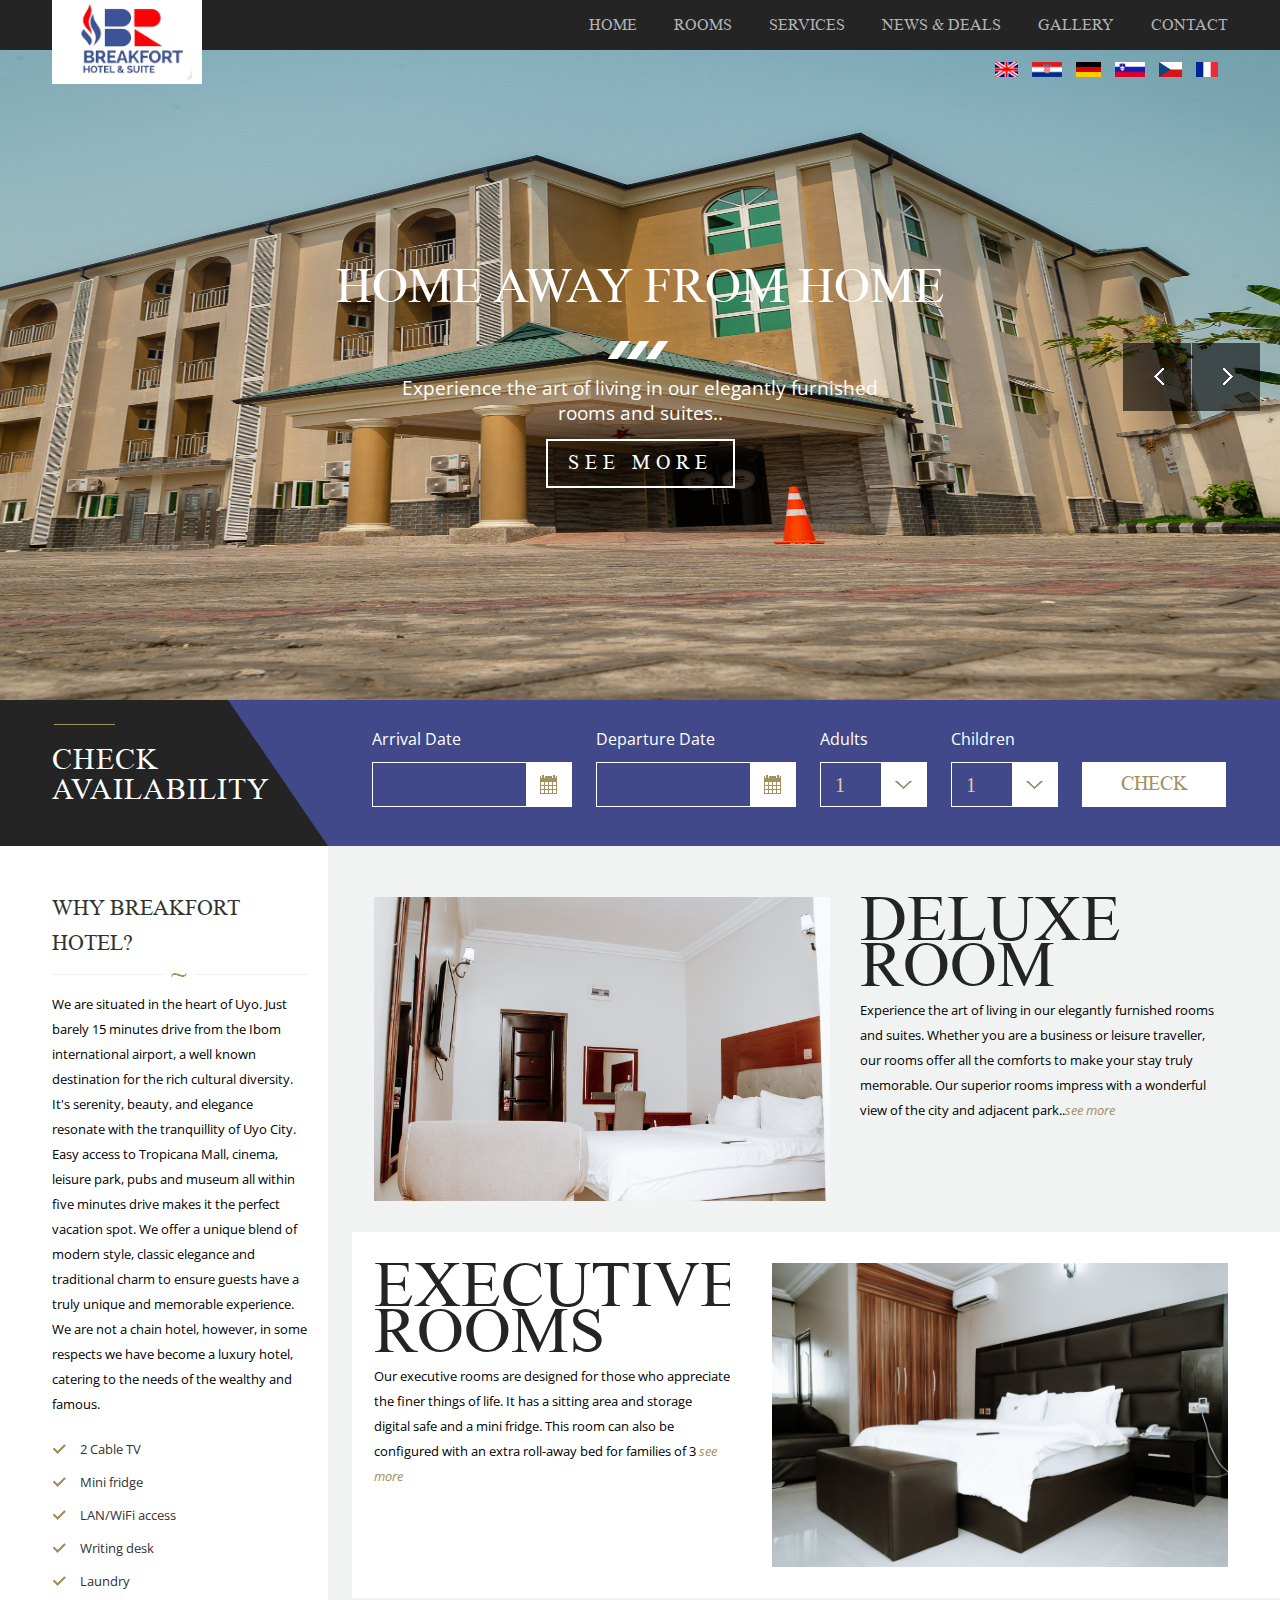
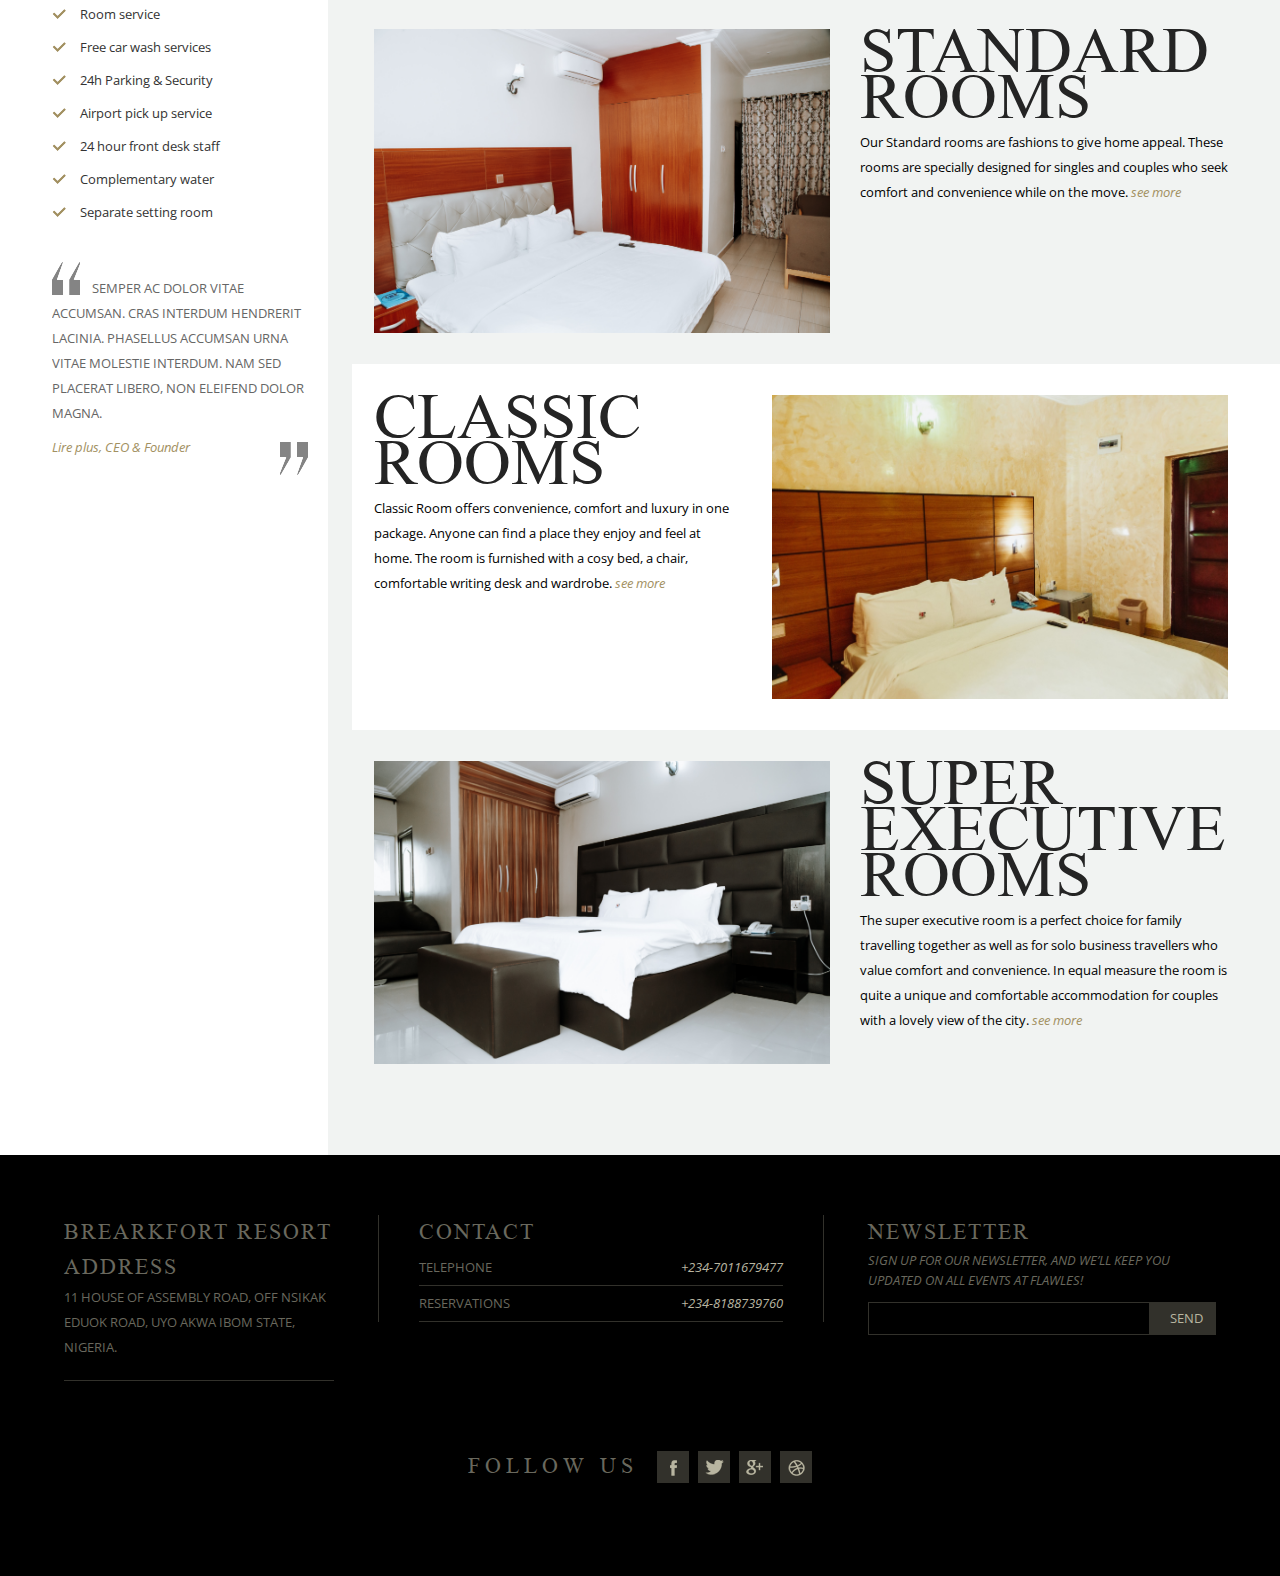
==== html/index.html @ 839d79d5 "finally touches" ====
<!doctype html>
<html lang="en">

<head>
	<title>Home</title>
	<meta charset="UTF-8">
	<meta name="format-detection" content="telephone=no">
	<!--  Viewport setting -->
	<meta name="viewport" content="width=device-width, initial-scale = 1.0, maximum-scale=1.0, user-scalable=no" />

	<!--  Font -->
	<link href='http://fonts.googleapis.com/css?family=Open+Sans:400,300,600' rel='stylesheet' type='text/css'>
	<link rel="stylesheet" type="text/css" href="css/font.css">

	<!-- Jquery UI CSS   -->
	<link rel="stylesheet" type="text/css" href="css/libs/jquery-ui-1.10.3.custom.css">

	<!-- Library CSS  -->
	<link rel="stylesheet" type="text/css" href="css/jquery.bxslider.css">

	<!-- Main CSS  -->
	<link rel="stylesheet" type="text/css" href="css/style.css">


	<!-- Responsive CSS  -->
	<link rel="stylesheet" type="text/css" href="css/responsive.css">
	<link rel="stylesheet" type="text/css" href="css/responsive-menu.css">


	<!-- Fix ie9  -->
	<!--[if IE 9]>
	<link rel="stylesheet" type="text/css" href="css/ie9.css">
	<![endif]-->

</head>

<body>
	<!-- PRELOADER -->
	<div id="preloader">
		<span class="loader" data-loading-text="Breakfort">
		</span>
	</div>
	<!-- END / PRELOADER -->
	<div class="md-hotel">
		<div id="mp-pusher" class="mp-pusher">
			<!-- Header -->
			<header class="md-header">
				<div class="container clearfix">
					<div class="grid_12 g">


						<!-- Logo -->
						<h1 class="md-logo">
							<a href="index.html">
								<img src="images/logo-3.png" alt="logo">
								<!-- BreakFort -->
							</a>
						</h1>

						<!-- Menu -->
						<nav id="main-nav" class="nav-collapse">
							<ul id="main-menu" class="md-menu">
								<li><a href="index.html">Home</a></li>
								<li><a href="accomodation.html">Rooms</a></li>
								<!-- <li><a href="blog.html">Blog</a></li> -->
								<li class="have-submenu"><a href="#">Services</a>
									<div class="sub-menu">
										<ul class="sub-menu-inner">
											<!-- <li><a href="blog.html">BLOG </a></li> -->
											<li><a href="">RESTURANT AND BAR</a></li>
											<li><a href="conference_and_events.html">CONFERENCES & EVENTS</a></li>
											<li><a href="booking-cart.html">BOOKING CART</a></li>
											<li><a href="checkout.html">CHECKOUT</a></li>
											<li><a href="check-available.html">CHECK AVAILABLE</a></li>
										</ul>
									</div>
								</li>
								<li><a href="new-deal.html">news &amp; deals</a></li>
								<li><a href="world-of-flawles.html">Gallery</a></li>
								<li><a href="contact.html">contact</a></li>
							</ul>
						</nav>


						<!-- Icon Responsvie Menu -->
						<a id="sys_btn_toogle_menu" class="btn-toogle-res-menu" href="#alternate-menu"></a>


						<!-- Language Bar -->
						<ul class="language-bar">
							<li><a href="#"><img src="images/english.png" alt="english"></a></li>
							<li><a href="#"><img src="images/croatian.png" alt="croatian"></a></li>
							<li><a href="#"><img src="images/german.png" alt="german"></a></li>
							<li><a href="#"><img src="images/slovenian.png" alt="slovenian"></a></li>
							<li><a href="#"><img src="images/czech.png" alt="czech"></a></li>
							<li><a href="#"><img src="images/french.png" alt="french"></a></li>
						</ul>


					</div>
				</div>
			</header>
			<!-- Header End -->

			<!-- Menu Responsive -->
			<nav id="mp-menu" class="mp-menu alternate-menu mp-overlap right-side">
				<div class="mp-level">
					<h2>Menu</h2>
					<ul>
						<li>
							<a href="index.html">Home</a>
						</li>
						<!-- <li>
							<a href="blog.html">Blog</a>
						</li> -->
						<li>
							<a href="accomodation.html">Accomodation</a>
						</li>
						<li class="has-sub">
							<a href="#">Services</a>
							<div class="mp-level">
								<h2>Services</h2>
								<a class="mp-back" href="#">Back</a>
								<ul>
									<!-- <li><a href="./blog.html">BLOG</a></li> -->
									<li><a href="resturant_and_bar.html">RESTURANT AND BAR</a></li>
									<li><a href="conference_and_events.html">CONFERENCES & EVENTS</a></li>
									<li><a href="booking-cart.html">BOOKING CART</a></li>
									<li><a href="checkout.html">CHECKOUT</a></li>
									<li><a href="check-available.html">CHECK AVAILABLITY</a></li>
								</ul>
							</div>
						</li>
						<li>
							<a href="new-deal.html">News &amp; deals</a>
						</li>
						<li>
							<a href="world-of-flawles.html">Gallery</a>
						</li>
						<li>
							<a href="contact.html">Contact</a>
						</li>
						<li>
							<!-- Language Bar -->
							<div class="language-bar2">
								<span><a href="#"><img src="images/english.png" alt="english"></a></span>
								<span><a href="#"><img src="images/croatian.png" alt="croatian"></a></span>
								<span><a href="#"><img src="images/german.png" alt="german"></a></span>
								<span><a href="#"><img src="images/slovenian.png" alt="slovenian"></a></span>
								<span><a href="#"><img src="images/czech.png" alt="czech"></a></span>
								<span><a href="#"><img src="images/french.png" alt="french"></a></span>
							</div>
						</li>
					</ul>
				</div>
			</nav>
			<!-- Menu Responsive End -->


			<!-- Slider with Jquery bxslider -->
			<section class="md-slide-wrapper md-slide-home">
				<!-- Slide Image-->
				<ul id="md-slide-fade" class="md-slide clearfix">
					<li>
						<img src="img/slide/image-1.jpg" alt="">
						<div class="content-slide">
							<div class="home-content">
								<h2 class="slide-title">HOME AWAY FROM HOME</h2>
								<!-- <h3 class="slide-title">praesentium</h3> -->
								<div class="dots-line">
									<span></span>
									<span></span>
									<span></span>
								</div>
								<p class="slide-description">Experience the art of living in our elegantly furnished
									rooms and suites..</p>
								<a href="#" class="btn btn-border btn-border-white">see more</a>
							</div>
						</div>
					</li>
					<li>
						<img src="img/slide/image-2.jpg" alt="">
						<div class="content-slide dark">
							<div class="home-content">
								<h2 class="slide-title">UNWIND AND ENJOY THE EXPERIENCE </h2>
								<p class="slide-description">Every plate served is aesthetically pleasing as well as
									delicious</p>
								<a href="#" class="btn btn-border btn-border-white">see more</a>
							</div>
						</div>
					</li>
					<li>
						<img src="img/slide/slide-3.jpg" alt="">
						<div class="content-slide dark">
							<div class="home-content">
								<h2 class="slide-title">MAKE AN IMPRESSION BE THE BOSS</h2>
								<p class="slide-description">Make your meetings and events a truly unforgettable
									experience.
									.</p>
								<a href="#" class="btn btn-border btn-border-white">see more</a>
							</div>
						</div>
					</li>
					<li>
						<img src="img/slide/slide-1.jpg" alt="">
						<div class="content-slide dark">
							<div class="home-content">
								<h2 class="slide-title"> MEMORIES WITH FRIENDS AND FAMILIES ARE CHERISHED</h2>
								<p class="slide-description">A perfect place to stay and enjoy amazing moments with
									loved ones.
								</p>
								<a href="#" class="btn btn-border btn-border-white">see more</a>
							</div>
						</div>
					</li>
				</ul>





			</section>
			<!-- Slider End -->



			<!-- Body -->
			<div class="md-body-wrapper">
				<div class="md-home">
					<section class="row check-availability">
						<div class="container clearfix">
							<div class="grid_3">
								<h2 class="title-checkroom">Check availability</h2>
							</div>
							<div class="grid_9">
								<section class="md-booking">
									<div class="box-booking booking-inline clearfix">
										<form>
											<div class="form-group">
												<label class="label-control">Arrival Date</label>
												<div class="booking-form select-white">
													<label class="collapse input">
														<input type="text" id="arrival-date"
															class="input-control border-white" />
													</label>
												</div>
											</div>
											<div class="form-group">
												<label class="label-control">Departure Date</label>
												<div class="booking-form select-white">
													<label class="collapse input">
														<input type="text" id="departure-date"
															class="input-control border-white" />
													</label>
												</div>
											</div>
											<div class="form-group select">
												<label class="label-control">Adults</label>
												<div class="input-group select-white">
													<label class="collapse">
														<select id="form-select" class="form-select">
															<option class="option-test">1</option>
															<option>2</option>
															<option>3</option>
															<option>4</option>
															<option>5</option>
														</select>
													</label>
												</div>
											</div>
											<div class="form-group select">
												<label class="label-control">Children</label>
												<div class="input-group select-white">
													<label class="collapse">
														<select class="form-select">
															<option>1</option>
															<option>2</option>
															<option>3</option>
															<option>4</option>
															<option>5</option>
														</select>
													</label>
												</div>
											</div>
											<div class="form-group last">
												<label class="label-control"></label>
												<a href="#" class="btn btn-large btn-darkbrown">Check</a>
											</div>
										</form>
									</div><!-- /.box-booking -->
								</section><!-- /.md-booking -->
							</div>
						</div><!-- /.container -->
					</section>
					<section class="row md-home-body">
						<div class="container clearfix">
							<aside class="grid_3 md-sidebar">
								<section class="widget-home-info">
									<h3 class="h3 header-sidebar">why Breakfort hotel?</h3>
									<div class="home-content">
										<p>We are situated in the heart of Uyo. Just barely 15 minutes drive from the
											Ibom international airport, a well known destination for the rich cultural
											diversity. It's serenity, beauty, and elegance resonate with the
											tranquillity of Uyo City. </p>
										<!-- <p>Donec ultrices lacinia arcu ut sagittis. Etiam non ante lectus. Mauris
											egestas, tellus sed venenatis tincidunt, odio diam iaculis augue, nec
											tincidunt enim odio id arcu. Ut pellentesque, quam ut sagittis adipiscing,
											lectus metus mollis magna.</p> -->
										<p>
											Easy access to Tropicana Mall, cinema, leisure
											park, pubs and museum all within five minutes drive makes it the perfect
											vacation spot. We offer a unique blend of modern style, classic elegance and
											traditional charm to ensure guests have a truly unique and memorable
											experience. We are not a chain hotel, however, in some respects we have
											become a luxury hotel, catering to the needs of the wealthy and famous.
										</p>
										<ul class="list list-check">
											<li>2 Cable TV</li>
											<li>Mini fridge</li>
											<li>LAN/WiFi access</li>
											<li>Writing desk</li>
											<li>Laundry</li>
											<li>Room service</li>
											<li>Free car wash services</li>
											<li>24h Parking & Security</li>
											<li>Airport pick up service
											</li>
											<li>24 hour front desk staff</li>
											<li>Complementary water</li>
											<li>Separate setting room</li>
										</ul>
									</div>
								</section>
								<section id="quote-slider" class="widget-quote">
									<div class="box-quote">
										<p>Semper ac dolor vitae accumsan. Cras interdum hendrerit lacinia. Phasellus
											accumsan urna vitae molestie interdum. Nam sed placerat libero, non eleifend
											dolor magna.</p>
										<a href="#" class="text-link link-direct">Lire plus, CEO & Founder</a>
									</div>
									<div class="box-quote">
										<p>Lorem ac dolor vitae accumsan. Cras interdum hendrerit lacinia. a.</p>
										<a href="#" class="text-link link-direct">Lire plus, CEO & Founder</a>
									</div>
									<div class="box-quote">
										<p>Ipsum ac dolor vitae molestie interdum. Nam sed placerat libero, non eleifend
											dolor magna.</p>
										<a href="#" class="text-link link-direct">Lire plus, CEO & Founder</a>
									</div>

								</section>
							</aside><!-- /.md-sidebar -->

							<div class="grid_9 md-primary">
								<div class="row row-home">
									<article class="media">
										<figure class="media-image">
											<img src="img/accomodation/Delux room.jpg" alt="" class="media-object">
										</figure>
										<section class="media-body">
											<h3 class="media-header media-header-big">
												<a href="room-detail.html">Deluxe Room</a>
											</h3>
											<p class="media-content">Experience the art of living in our elegantly
												furnished rooms and suites. Whether you are a business or leisure
												traveller, our rooms offer all the comforts to make your stay truly
												memorable. Our superior rooms impress with a wonderful view of the city
												and adjacent park..<a href="room-detail.html"
													class="text-link link-direct">see
													more</a></p>
										</section>
									</article>
								</div><!-- /.row-article -->
								<div class="row row-home">
									<article class="media">
										<figure class="media-image">
											<img src="img/accomodation/super executive room.jpg" alt=""
												class="media-object">
										</figure>
										<section class="media-body">
											<h3 class="media-header media-header-big"><a
													href="room-detail.html">Executive Rooms</a></h3>
											<p class="media-content">Our executive rooms are designed for those who
												appreciate the finer things of life. It has a sitting area and storage
												digital safe and a mini fridge. This room can also be configured with an
												extra roll-away bed for families of 3 <a href="room-detail.html"
													class="text-link link-direct">see more</a></p>
										</section>
									</article>
								</div><!-- /.row-article -->
								<div class="row row-home">
									<article class="media">
										<figure class="media-image">
											<img src="img/accomodation/Standard room.jpg" alt="" class="media-object">
										</figure>
										<section class="media-body">
											<h3 class="media-header media-header-big"><a
													href="room-detail.html">Standard Rooms</a></h3>
											<p class="media-content">Our Standard rooms are fashions to give home
												appeal. These rooms are specially designed for singles and couples who
												seek comfort and convenience while on the move.
												<a href="room-detail.html" class="text-link link-direct">see
													more</a>
											</p>
										</section>
									</article>
								</div><!-- /.row-article -->

								<div class="row row-home">
									<article class="media">
										<figure class="media-image">
											<img src="img/accomodation/Clasic room.jpg" alt="" class="media-object">
										</figure>
										<section class="media-body">
											<h3 class="media-header media-header-big"><a href="room-detail.html">Classic
													Rooms </a></h3>
											<p class="media-content">Classic Room offers convenience, comfort and luxury
												in one package. Anyone can find a place they enjoy and feel at home. The
												room is furnished with a cosy bed, a chair, comfortable writing desk and
												wardrobe.
												<a href="room-detail.html" class="text-link link-direct">see more</a>
											</p>
										</section>
									</article>
								</div><!-- /.row-article -->

								<div class="row row-home">
									<article class="media">
										<figure class="media-image">
											<img src="img/accomodation/super executive room.jpg" alt=""
												class="media-object">
										</figure>
										<section class="media-body">
											<h3 class="media-header media-header-big"><a href="room-detail.html">Super
													Executive Rooms </a></h3>
											<p class="media-content">The super executive room is a perfect choice for
												family travelling together as well as for solo business travellers who
												value comfort and convenience. In equal measure the room is quite a
												unique and comfortable accommodation for couples with a lovely view of
												the city.

												<a href="room-detail.html" class="text-link link-direct">see
													more</a>
											</p>
										</section>
									</article>
								</div><!-- /.row-article -->
							</div><!-- /.md-sidebar -->
						</div>
					</section><!-- /.md-home-body -->
				</div>
			</div>


			<!-- Footer -->
			<footer class="md-footer">
				<div class="container clearfix">
					<div class="grid_12">
						<div class="grid_3 footer-column inner-left">
							<div class="hotel-address">
								<h3>Brearkfort Resort Address</h3>
								<div class="footer-content">
									<address>
										<!-- <p>125 West 26th Street</p> -->
										<p>11 House of assembly road, off Nsikak Eduok Road, Uyo Akwa Ibom State,
											Nigeria.
										</p>
										<!-- <p>Suite 600 New York, NY 10011</p> -->
									</address>
									<!-- <p> <a href="#" class="website">© Flawles.com</a></p> -->
								</div>
							</div>
						</div>
						<div class="grid_5 footer-column">
							<div class="hotel-contact">
								<h3>Contact</h3>
								<ul class="footer-content">

									<li>telephone <span class="hotel-number"> +234-7011679477</span></li>
									<li>reservations <span class="hotel-number">+234-8188739760</span></li>
								</ul>
							</div>
						</div>
						<div class="grid_4 footer-column inner-right">
							<div class="hotel-news">
								<h3>Newsletter</h3>
								<div class="footer-content">
									<p>Sign up for our newsletter, and we’ll keep you updated on all events at Flawles!
									</p>
									<form>
										<input type="text"><button type="submit" class="btn btn-brown">Send</button>
									</form>
								</div>
							</div>
						</div>
					</div>
					<div class="grid_12">
						<div class="footer-social">
							<div class="social-inner">
								<h4>Follow us</h4>
								<span class="social-group">
									<a href="#"><i class="icon icon-facebook"></i></a>
									<a href="#"><i class="icon icon-twitter"></i></a>
									<a href="#"><i class="icon icon-google"></i></a>
									<a href="#"><i class="icon icon-dribbble"></i></a>
								</span>
							</div>
						</div>
					</div>
				</div>
			</footer>
			<!-- Footer End -->
		</div><!-- /.mp-pusher -->
	</div>

	<!-- Library Javascript  -->
	<script type="text/javascript" src="js/modernizr.custom.js"></script>
	<script type="text/javascript" src="js/jquery-1.9.1.js"></script>
	<script type="text/javascript" src="js/jquery-ui-1.10.3.js"></script>
	<script type="text/javascript" src="js/jquery.bxslider.min.js"></script>


	<!-- Responsive Menu Javascript  -->
	<script type="text/javascript" src="js/classie.js"></script>
	<script type="text/javascript" src="js/mlpushmenu.js"></script>

	<!-- Main Javascript  -->
	<script type="text/javascript" src="js/script.js"></script>

	<!-- Separate Javascript for each page -->
	<script type="text/javascript" src="js/home.js"></script>
	<script type="text/javascript">
		$(function () {
			"use strict";
			$("#arrival-date, #departure-date").datepicker({
			});
		});
	</script>
</body>

</html>
---- html/css/font.css ----
@font-face {
    font-family: 'mongolian_baitiregular';
    src: url('../font/monbaiti-webfont.eot');
    src: url('../font/monbaiti-webfont.eot?#iefix') format('embedded-opentype'),
         url('../font/monbaiti-webfont.woff') format('woff'),
         url('../font/monbaiti-webfont.ttf') format('truetype'),
         url('../font/monbaiti-webfont.svg#mongolian_baitiregular') format('svg');
    font-weight: normal;
    font-style: normal;
}
---- html/css/style.css ----
/* RESET
----------------------------------------------------------------------------------------------------*/
html, body, div, span, applet, object, iframe,
h1, h2, h3, h4, h5, h6, p, blockquote, pre,
a, abbr, acronym, address, big, cite, code,
del, dfn, em, img, ins, kbd, q, s, samp,
small, strike, strong, sub, sup, tt, var,
b, u, i, center,
dl, dt, dd, ol, ul, li,
fieldset, form, label, legend,
table, caption, tbody, tfoot, thead, tr, th, td,
article, aside, canvas, details, embed, 
figure, figcaption, footer, header, hgroup, 
menu, nav, output, ruby, section, summary,
time, mark, audio, video {
    margin: 0;
    padding: 0;
    border: 0;
    font-size: 100%;
    font: inherit;
    vertical-align: baseline;
}
article, aside, details, figcaption, figure, 
footer, header, hgroup, menu, nav, section {
    display: block;
}
html {
    height: 100%;
}
body {
    line-height: 1;
    height: 100%;
}
ul {
    list-style: none;
    color: #333;
} 
blockquote, q {
    quotes: none;
}
blockquote:before, blockquote:after {
    content: '';
    content: none;
}
table {
    border-collapse: collapse;
    border-spacing: 0;
}
a {
    text-decoration: none; 
    color: #a29061;
    -webkit-transition: all .3s ease 0s;
    -moz-transition: all .3s ease 0s;
    -ms-transition: all .3s ease 0s;
    -o-transition: all .3s ease 0s;
    transition: all .3s ease 0s;
}
a:hover,
a:active,
a:focus {
    outline: none;
}
*, *:after, *:before {
    -webkit-box-sizing: border-box;
    -moz-box-sizing: border-box;
    box-sizing: border-box;
}
h1 > a,
h2 > a,
h3 > a,
h4 > a,
h5 > a,
h6 > a {
    color: inherit;
}

input {padding: 0; margin:0;}
button {border: 0;}

select,
textarea,
input[type="text"],
input[type="button"],
input[type="submit"] {
    -webkit-appearance: none;
    -moz-appearance: none;
    appearance: none;

     -webkit-border-radius: 0;
     -moz-border-radius: 0;
     border-radius: 0;
}


/*::selection {background: #A29061; color: #FFF;}*/
::-moz-selection {background: #A29061; color: #FFF;}

/* GRID
----------------------------------------------------------------------------------------------------*/

/* Grid >> Global */

.grid_1,
.grid_2,
.grid_3,
.grid_4,
.grid_5,
.grid_6,
.grid_7,
.grid_8,
.grid_9,
.grid_10,
.grid_11,
.grid_12 {
    display:inline;
    float: left;
    position: relative;
    margin-left: 1%;
    margin-right: 1%;
}

/* Grid >> 12 Columns */

.grid_1 {width:6.333%;}
.grid_2 {width:14.667%;}
.grid_3 {width:23.0%;}
.grid_4 {width:31.333%;}
.grid_5 {width:39.667%;}
.grid_6 {width:48.0%;}
.grid_7 {width:56.333%;}
.grid_8 {width:64.667%;}
.grid_9 {width:73.0%;}
.grid_10 {width:81.333%;}
.grid_11 {width:89.667%;}
.grid_12 {width:98.0%;}

.container {
    margin: 0 auto;
    width: 95%;
    max-width: 1200px;
}
.row {
    clear: both;
}

/* Ext typo
----------------------------------------------------------------------------------------------------*/
/* Shape effects */
.circle {
-webkit-border-radius: 50%;
        border-radius: 50%; 
}

.rounded {
-webkit-border-radius: 5px;
        border-radius: 5px;
}

/* Aligning */
.alignleft,
img.alignleft {
text-align: left;
}

.alignright,
img.alignright {
text-align: right;
}

.aligncenter,
img.aligncenter {
text-align: center;
}

.alignnone,
img.alignnone {
text-align: inherit;
}

img.alignleft {
display: inline-block;
float: left;
margin-right: 25px;
margin-bottom: 25px;
}

img.alignright {
display: inline-block;
float: right;
margin-left: 25px;
margin-bottom: 25px;
}

img.aligncenter {
display: block;
margin: 0 auto 25px;
}

img:after {
clear: both;
}

/* Margins */
.no-margin {
margin-top: 0;
margin-bottom: 0;
}

.margin-all {
margin: 25px;
}

.margin {
margin-top: 25px;
margin-bottom: 25px;
}

.margin-top {
margin-top: 25px;
}

.margin-bottom {
margin-bottom: 25px;
}

.margin-big {
margin-top: 50px;
margin-bottom: 50px;
}

.margin-all-big {
margin: 50px;
}

.margin-top-big {
margin-top: 50px;
}

.margin-bottom-big {
margin-bottom: 50px;
}

.margin-small {
margin-top: 10px;
margin-bottom: 10px;
}

.margin-all-small {
margin: 10px;
}

.margin-top-small {
margin-top: 10px;
}

.margin-bottom-small {
margin-bottom: 10px;
}

.no-uppercase {
    text-transform: none;
}

.uppercase {
    text-transform: uppercase;
}

.letterspace {
    letter-spacing: 0.1em;
}

.italic,
em {
    font-style: italic;
}

.bold,
strong,
b {
    font-weight: 900;
}

.thin {
    font-weight: 300;
}

/* Layout Style
----------------------------------------------------------------------------------------------------*/

#preloader {
    position: fixed;
    background-color: #fff;
    width: 100%; height: 100%;
    top: 0; left: 0;
    z-index: 999999;
    -webkit-transition: all .4s linear;
       -moz-transition: all .4s linear;
        -ms-transition: all .4s linear;
         -o-transition: all .4s linear;
            transition: all .4s linear;
}
#preloader.zoomOut {
    opacity: 0;
    visibility: hidden;
    -webkit-transform: scale(0.5);
       -moz-transform: scale(0.5);
        -ms-transform: scale(0.5);
         -o-transform: scale(0.5);
            transform: scale(0.5);
}
#preloader .loader {
    left: 50%;
    position: absolute;
    top: 50%;
    -webkit-transform: translate(-50%, -50%);
     -moz-transform: translate(-50%, -50%);
      -ms-transform: translate(-50%, -50%);
       -o-transform: translate(-50%, -50%);
          transform: translate(-50%, -50%);
}
#preloader .loader {
  display: block;
  font-family: 'mongolian_baitiregular';
  font-size: 30px;
  font-weight: 400;
  overflow: hidden;
  padding-bottom: 5px;
  line-height: 1em;
}
#preloader .loader:before {
    content: attr(data-loading-text);
    text-transform: uppercase;
    color: #a29061;
}
  
#preloader .loader:after {
    content: attr(data-loading-text);
    position: absolute;
    top: 0;
    color: #293042;
    text-transform: uppercase;
    display: block;
    line-height: 1em;
    opacity: 1;
    overflow: hidden;
    width: 0;
    -webkit-animation: anim 5s infinite;
    -moz-animation: anim 5s infinite;
    -ms-animation: anim 5s infinite;
    animation: anim 5s infinite;
}

@-webkit-keyframes anim {
  0% { 
    width: 0; 
  }

  50% { 
    height: 100%;
    width: 100%; 
  }
  100% {
    height: 0;
    width: 100%; 
  }
}
@-moz-keyframes anim {
  0% { 
    width: 0; 
  }

  50% { 
    height: 100%;
    width: 100%; 
  }
  100% {
    height: 0;
    width: 100%; 
  }
}
@-ms-keyframes anim {
  0% { 
    width: 0; 
  }

  50% { 
    height: 100%;
    width: 100%; 
  }
  100% {
    height: 0;
    width: 100%; 
  }
}
@keyframes anim {
  0% { 
    width: 0; 
  }

  50% { 
    height: 100%;
    width: 100%; 
  }
  100% {
    height: 0;
    width: 100%; 
  }
}

.md-body {padding: 120px 0 99px;}
.md-checkout .col-left, .md-checkout .col-right {width: 45.454545%; float: left;}
.md-checkout .col-left {margin-right: 9.07029478%;}

/* Common style */ 
img  {width: 100%; vertical-align: middle}
.box-heading .head {
    font-size: 24px;
    line-height: 26px;
    color: #242424;
    overflow: hidden;
}
.md-button-alert .head {margin-bottom: 45px;}
.box-heading .headline {position: relative;}
    .headline:after {
        border-top: 1px solid #000;
        content: "";
        top: 13px;
        position: absolute;
        width: 100%;
        margin-left: 15px;
    }
.box-heading .headborder { padding-bottom: 25px; border-bottom: 1px solid #000;}
.row-alter-110 {margin-bottom: 110px;}
.box-alter-40 {margin-bottom: 40px;}
.box-alter-80 {margin-bottom: 80px;}
.align-center {text-align: center;}

/* Typography style */
.tags-post > a     {color: #A29061;}
.tags-post > a:hover{color: #242424;}
.media-header-big {
    font-size: 65px;
    line-height: 46px;
    margin-bottom: 11px;
}
h2, h3, h4 {font-family: 'mongolian_baitiregular';}
h5, h6 {font-family: 'Open Sans';}
h1,h3, h4, h5{text-transform: uppercase;}
p, label {font-family: 'Open Sans'; font-weight: 400; line-height: 25px; font-size: 13px;}

h2.h2 {font-size: 40px;}
h3,.h3 {font-size: 24px;}
h4,.h4 {font-size: 20px;}
h5,.h5 {font-size: 16px;}
h6,.h6 {font-size: 14px;}

.media-header {
    color: #242424;
}
.media-header:hover {
    color: #a29061;
}

.heading-large {
    position: relative;
    font-size: 323px;
    line-height: 230px;
    color: #333;
    z-index: 1;
    display: inline-block;
    font-family: 'mongolian_baitiregular';
}
.decription-override {
    background-color: #FFF; 
    text-align: center; 
    position: absolute;
    top: 50%;
    width: 100%;
    z-index: 9;
    padding: 10px 0;
}
    .h1 {
        font-size: 26px;
        font-family: 'Open Sans';
        font-weight: 600;
        line-height: 20px;
        text-transform: uppercase;
    }
    .decription-override > p {
        font-size: 16px;
        line-height: 30px;
        font-weight: 300;
    }
.text-bold          {font-weight: bold;}
.text-hightlight    {background: #a29061; color: #FFF;}
.text-line-through  {text-decoration: line-through;}
.text-underline     {text-decoration: underline;}
.number {
    font-family: 'Georgia'; 
    font-size: 18px; 
    font-style: italic;
    color: #a29061;
}
.number-big {font-size: 30px;}
.number-room {color: #333;}
 .amount-night, .day-arrival, .day-departure {
    font-family: 'Open Sans';
    font-size: 13px;
    line-height: 22px;
    color: #666;
 }
.amount-night {color: #333;}
.one-night {color: #666; font-size: 13px;}

/* Container style */
.md-home {background-color: #FFF;}
.md-home-body {
    background-color: #f1f3f2;
    overflow: hidden;
}
.md-home-body .md-sidebar {
    position: relative;
    padding-top: 45px;  
}
.md-home-body .md-sidebar:after ,
.md-home-body .md-sidebar:before {
    content: "";
    position: absolute;
    background-color: #FFF;
}
.md-home-body .md-sidebar:after {
    width: 1000px;
    right: 100%;
    top: 0;
    height: 10000px;
}
.md-home-body .md-sidebar:before {
    height: 10000px;
    top: 100%;
    width: 100%;
}
.row-article {padding: 31px 0;}

/* Footer Style */
.md-footer {
    background-color: #000000;
    padding: 60px 0 90px;
}

.md-footer h3 {
    font-size: 22px;
    line-height: 35px;
    color: #69685d;
    letter-spacing: 2px;

    -webkit-transition: all 0.3s ease-out 0s;
    -moz-transition: all 0.3s ease-out 0s;
    -ms-transition: all 0.3s ease-out 0s;
    -o-transition: all 0.3s ease-out 0s;
    transition: all 0.3s ease-out 0s;
}
.md-footer .footer-column:hover h3 {color: #b8b5a0;}
.footer-content {font-size: 13px; color: #69685d; text-transform: uppercase; font-family: "Open Sans";}
.footer-content address {padding-bottom: 20px; border-bottom: 1px solid #32312b; margin-bottom: 10px;}
.footer-content .website {
    font-size: 11px; 
    line-height: 25px; 
    color: #69685d;
}
.footer-content .website:hover {
    color: #B8B5A0;
}
.footer-content form {margin-top: 12px; width: 100%;}
.hotel-contact {
    border: solid #32312b;
    border-width: 0 1px 0 1px;
    margin-left: 20px;
    padding: 0 40px;
}
.hotel-contact .hotel-number {
    font-style: italic;
    color: #b8b5a0;
    line-height: 35px;
    float: right;
}
.hotel-contact li {
    border-bottom: 1px solid #32312b;
    line-height: 35px;
}
.hotel-news {
    padding-left: 20px;
}
.hotel-news p {
    font-style: italic;
    line-height: 20px;
    color: #69685d;
}
.hotel-news .btn-brown {background-color: #32312b; color: #b8b5a0;}

.social-inner {text-align: center; margin-top: 60px;}
.footer-social .social-group > a {
    width: 32px; 
    height: 32px; 
    background-color: #32312b; 
    display: inline-block; 
    position: relative;
    border: 1px solid #32312b;
    margin-left: 5px;

    -webkit-transition: all .3s ease 0s;
    -moz-transition: all .3s ease 0s;
    -ms-transition: all .3s ease 0s;
    -o-transition: all .3s ease 0s;
    transition: all .3s ease 0s;
    
}
.footer-social .social-group > a:hover {
    border-color: #787667;
}
.footer-social h4 {
    color: #69685d;
    font-size: 22px; 
    line-height: 25px; 
    letter-spacing: 5px; 
    display: inline-block; 
    vertical-align: 10px;
    margin-right: 10px;
}
.social-group {
    display: inline-block;
}

/* Components Sytle
----------------------------------------------------------------------------------------------------*/


/* Header style */
.md-header {
    height: 50px;
    background-color: #242424;
    z-index: 99999;
    width: 100%;
}
.md-header .row {position: relative;}

/* Logo style */
.md-logo {
    position: absolute;
    top: 0;
    left: 0;
    background-color: white;
    font-family: "Poppins";
    font-size: 26px;
    color: white;
    z-index: 9999;
    width: 150px;
}
.md-logo img{
    width: 140px;
    /* border: 10px solid #fff; */
    margin-top: -28px;
}
@media screen and (max-width: 375px){

    .md-logo img{
        width: 120px;
        margin-top: -26px;
    }
    .md-logo{
    width: 120px;
    margin-left: -80px;
    }
}
/* Menu style */
nav {
    float: right;
}
.md-menu > li {
    float: left;
    margin-left: 37px;
    line-height: 50px;
    position: relative;
}
.md-menu > li a {   
    color: #b2b2b2;
    text-transform: uppercase;
    display: inline-block;
    font-family: 'mongolian_baitiregular';
    font-size: 16px;
    line-height: 24px;
}
.md-menu > li > a {
    padding: 10px 0;
}
.md-menu li a:hover {
    color: #a29061;
}
.sub-menu {
    position: absolute;
    top: 50px;
    background-color: #242424;
    width: 216px;
    padding: 14px 10px;
    opacity: 0;
    visibility: hidden;
    z-index: 9999;

    -webkit-transition: all 0.3s ease-out 0s;
    -moz-transition: all 0.3s ease-out 0s;
    -ms-transition: all 0.3s ease-out 0s;
    -o-transition: all 0.3s ease-out 0s;
    transition: all 0.3s ease-out 0s;

    -webkit-transform: translateY(20px);
    -moz-transform: translateY(20px);
    -ms-transform: translateY(20px);
    -o-transform: translateY(20px);
    transform: translateY(20px);
    
}
.have-submenu {
    -webkit-transition: all 0.3s ease-out 0s;
    -moz-transition: all 0.3s ease-out 0s;
    -ms-transition: all 0.3s ease-out 0s;
    -o-transition: all 0.3s ease-out 0s;
    transition: all 0.3s ease-out 0s;
}
.have-submenu:hover .sub-menu {
    opacity: 1;
    visibility: visible;

    -webkit-transform: translateY(0);
    -moz-transform: translateY(0);
    -ms-transform: translateY(0);
    -o-transform: translateY(0);
    transform: translateY(0);
    
}

.btn-toogle-res-menu{
    cursor: pointer;
    line-height: 0;
    width: 28px;
    height: 20px;
    float: right;
    border-top: 4px solid #B2B2B2;
    box-shadow: 0 4px #242424 inset, 0 8px #B2B2B2 inset, 0 12px #242424 inset, 0 20px #B2B2B2 inset;
    display: none;
    margin: 15px 0 0 0;
}
#mp-menu, .mp-level > h2 {font-family: "Open Sans",sans-serif; color: #B2B2B2;}


/* Top arrow */
.sub-menu-inner::before,
.sub-menu-inner::after {
    position: absolute;
    content: "";
    width: 0;
    height: 0;
    border: solid transparent;
    bottom: 100%;
    left: 9%;
}

.sub-menu-inner::before {
    border-bottom-color:  #524c3a;
    border-width: 15px;
}
.sub-menu-inner::after {
    border-bottom-color: #242424;
    border-width: 14px;
    margin-left: 1px;
}

.sub-menu-inner {
    border: 1px solid #524c3a;
    padding: 0 15px;
    position: relative;
}
.sub-menu-inner > li a {
    text-transform: none;
    font-family: 'Open Sans';
    font-size: 13px;
    line-height: 38px;
    border-bottom: 1px solid #34322c;
    display: block;
}
/* Slide style */
.md-slide  li {
    height: 650px;
    max-height: 650px;
}
.md-slide-wrapper {
    position: relative;
    height: 650px;
    overflow: hidden;
}
.md-slide li img {
    background-position: center center;
    background-repeat: no-repeat;
    background-size: cover;
    width: 1920px;
    height: 650px;
    max-width: none;
    position: absolute;
    left: 50%;
    top: 50%;

    -webkit-transform: translate(-50%,-50%);
    -moz-transform: translate(-50%,-50%);
    -ms-transform: translate(-50%,-50%);
    -o-transform: translate(-50%,-50%);
    transform: translate(-50%,-50%);
}

.content-slide {
    top: 0;
    text-align: center;
    font-family: 'mongolian_baitiregular';
    color: #FFF;
    width: 100%;
    bottom: 0;
    left: 0;
    right: 0;
    position: absolute;
    display: table;
    height: 100%;
}
.content-slide .container {
    height: 100%;
    min-height: 100%;
}
.content-slide .home-content {
    display: table-cell;
    vertical-align: middle;    
    width: 1200px;
    /*max-width: 1200px;*/
    z-index: 999;

}
.content-slide .slide-title {
    line-height: 48px;
    text-transform: uppercase;
}
.content-slide h2.slide-title {
    font-size: 50px; 
    margin-bottom: 14px;
}
    /* Alter */
    .content-slide h2.slide-title.alter {
        font-size: 50px;
    }
    .content-slide.dark h2.slide-title {
        color: #350e00;
        font-size: 50px;
        line-height: 50px;
    }
    /* Dark */
    .content-slide.dark .title-inner {
        position: relative;
        font-size: 40px;
        line-height: 48px;
        display: inline-block;
        margin: 0 10px;
        vertical-align: top;
    }
    .content-slide.dark .title-inner:after,
    .content-slide.dark .title-inner:before {
        background-color: #350e00;
        height: 2px;
        left: 0;
        right: 0;
        bottom: 100%;
        content: "";
        position: absolute;
    }
    .content-slide.dark .title-inner:after {
        top: 100%;
    }

.content-slide h3.slide-title {
    font-size: 50px; 
    letter-spacing: 15px;
}
    .content-slide h3.slide-title.alter {
        font-family: 'Open Sans';
        font-size: 46px;
        line-height: 55px;
        font-weight: 600;
        font-style: italic;
        letter-spacing: 0;
        text-transform: none;
        margin: 10px 0;
    }
.dots-line span {
    display: inline-block;
    content: "";
    height: 18px;
    width: 10px;
    background-color: #FFF;
    margin: 16px 5px 14px 0;

    -webkit-transform: skewX(-35deg);
    -moz-transform: skewX(-35deg);
    -ms-transform: skewX(-35deg);
    -o-transform: skewX(-35deg);
    transform: skewX(-35deg);
}
.content-slide .slide-description {
    max-width: 518px; 
    width: 100%; 
    margin: 0 auto;
    font-family: 'Open Sans';
    font-size: 19px;
    line-height: 25px;
    font-weight: 400;
    margin-bottom: 13px;
}
    .content-slide.dark .slide-description {
        color: #3e0402;
    }
.content-slide .btn {font-size: 20px; color: #FFF; letter-spacing: 6px;}
    .content-slide.dark .btn {
        color: #3e0402;
        border-color: #6a1c00;
    }
    .content-slide.dark .btn:hover {
        color: #FFF;
        border-color: #242424;
    }

/* Form Style */
.form-group {margin-bottom: 30px;}
.label-control {
    display: block;
    font-size: 16px;
    color: #333;
    line-height: 35px;
    margin-bottom: 5px;
}
.box-booking .label-control {height: 35px; text-align: left;}
.label-inline {display: inline; line-height: 44px;}
.start {color: #F00; margin-left: 5px;}
.input-control {
    /*line-height: 45px;*/
    height: 45px;
    /*max-width: 400px;*/
    width: 100%;
    border: 1px solid #a29061;
    vertical-align: middle;
    font-family: "Georgia";
    font-size: 20px;
    padding: 10px;
    color: #999;
    background: transparent;
    -webkit-transition: border 0.2s linear 0s, box-shadow 0.2s linear 0s;
    -moz-transition: border 0.2s linear 0s, box-shadow 0.2s linear 0s;
    -ms-transition: border 0.2s linear 0s, box-shadow 0.2s linear 0s;
    -o-transition: border 0.2s linear 0s, box-shadow 0.2s linear 0s;
    transition: border 0.2s linear 0s, box-shadow 0.2s linear 0s;
}

.border-black {border-color: #242424;}
.border-white {border-color: #FFF;}
.input-group {height: 45px;}
.collapse {
    position: relative;
    overflow: hidden;
    width: 100%;
    vertical-align: top;
    display: inline-block;
    height: 100%;
    cursor: pointer;
    border-width: 1px;
    border-style: solid;
}
.collapse:after {
    position: absolute;
    content: "";
    z-index: 1;
    background-repeat: no-repeat;
    background-position: center center;
    display: inline-block;
    top: 0;
    right: 0;
    width: 45px;
    pointer-events: none;  /* important */
    bottom: 0;
}
.collapse > input.input-control ,
.collapse > select.form-select {
    border: 0;
}
.select-brown .collapse:after {
    background-image: url('../images/dropdown-2.png');
}
.select-black .collapse:after, 
.select-white .collapse:after {
    background-image: url('../images/dropdown-1.png');

}
.select-brown .collapse:after {background-color: #a29061;}
.select-black .collapse:after {background-color: #242424;}
.select-white .collapse:after {background-color: #FFF;}

.collapse.input:after {
    background-image: url("../images/calendar.png");
    bottom: 0;
    cursor: pointer;
    right: 0;
    top: 0;
    width: 45px;
}

.collapse > select {
    background: rgba(0,0,0,0);
    border: 0;
    font-family: "Georgia";
    font-size: 20px;
    cursor: pointer;
    padding: 8px 40px 8px 14px;
    height: 100%;
    width: 100%;
    color: #999;
    position: relative;
    text-overflow: "";
    text-indent: 0.01px;
}
.select-brown .collapse {border-color: #a29061;}
.select-black .collapse {border-color: #242424;}
.select-white .collapse {border-color: #FFF;}


.collapse > select:focus {width: 100%;}
select > option {padding: 15px;}
select option.option-test:hover {background-color: #F00;}
.hotel-news input {
    background-color: #000;
    border: 1px solid #32312b;
    height: 33px;
    color: #69685d;
    padding: 0 10px;
    vertical-align: middle;
    width: 80.898876%;
    float:left;

    -webkit-transition: all 0.3s ease-out 0s;
    -moz-transition: all 0.3s ease-out 0s;
    -ms-transition: all 0.3s ease-out 0s;
    -o-transition: all 0.3s ease-out 0s;
    transition: all 0.3s ease-out 0s;
}
.hotel-news input:focus {border-left: 1px solid #b8b5a0;}
.input-checkbox {display: none;}
.input-checkbox[type="checkbox"] + .label-radio,
.input-checkbox[type="radio"] + .label-radio {
    padding-left: 30px;
    display: inline-block;
    cursor: pointer;
    font-size: 13px;
}
.input-checkbox[type="radio"] + .label-radio {
    background: url('../images/radio.png') no-repeat 0 0;
    height: 18px;
    line-height: 18px;
}
.input-checkbox[type="checkbox"] + .label-radio { 
    background: url('../images/checkbox.png') no-repeat 0 0;
    height: 22px;
    line-height: 22px;
}
.input-checkbox[type="radio"]:checked + .label-radio {
    background: url('../images/radio.png') no-repeat 0 -18px;
}
.input-checkbox[type="checkbox"]:checked + .label-radio { 
    background: url('../images/checkbox.png') no-repeat 0 -22px;
}
.col-number-room .input-group {height: 40px;}
.col-number-room .select-black select {padding: 6px 14px;}
.form-group.select {max-width: 107px; width: 100%;}
.input-control input {
    width: 80%; 
    height: 80%;
    border: 0;
}
.label-placeholder .form-group {position: relative; margin-bottom: 20px;}
.leave-comment .form-group.input-col {
    float: left;
    width: 48.863636%;
}
.leave-comment .form-group:first-child {margin-right: 2.272727%;}
.label-placeholder .label-control {font-size: 14px; position: absolute; top: 1px; left: 10px; line-height: 44px;}
.leave-comment .box-heading {margin-bottom: 31px;}
.label-placeholder textarea {width: 100%; height: 128px;}
.leave-comment .form-group:last-child {text-align: right;}

/* Button Style */
.btn {
    display: inline-block;
    text-transform: uppercase;
    font-family: 'mongolian_baitiregular';
    line-height: 45px;
    padding: 0 20px;
    -webkit-transition: all .5s ease-out 0s;
    -moz-transition: all .5s ease-out 0s;
    -ms-transition: all .5s ease-out 0s;
    -o-transition: all .5s ease-out 0s;
    transition: all .5s ease-out 0s;
}
.btn-border {border: 1px solid #a29061; background-color: transparent;}

.btn-border-white {border-color: #FFF; color: #FFF; border-width: 2px; border-style: solid;}
.btn-border-brown {color: #a29061;}
.btn-border-black {color: #000;}
.btn-white      {background-color: #FFF; color: #a29061;}
.btn-black      {background-color: #000; color: #999;}
.btn-brown      {background-color: #a29061; color: #FFF;}
.btn-darkbrown  {background-color: #242424; color: #a29061;}
.btn-darkbrown:hover  {color: #d3bc80;}
.btn-black:hover {color: #FFF;}
.btn-brown:hover {color: #242424;}
.btn-large  {font-size: 20px;}
.btn-medium {font-size: 16px;}
.btn-small  {font-size: 13px;}
.btn-alter {font-size: 18px; line-height: 40px; padding: 0 22px;}

.hotel-news .btn {height: 33px; line-height: 31px; vertical-align: middle; width: 19.1011235%; font-family: "open Sans"; font-size: 13px; color: #b8b5a0; cursor: pointer;}

.btn-border:hover {
    border-color: #242424;
    background: #242424; 
    color: #a29061;}

/* Icons Style */

.icon {
    background-image: url('../images/sprite.png');
    background-repeat: no-repeat;
    position: absolute;
    display: inline-block;
}
.icon-calendar  {width: 17px; height: 19px; background-position: 0 0; margin-top: 12px; margin-left: 14px;}
.icon-previous, .icon-next {width: 10px; height: 17px; left: 31px; top: 25px;}
.icon-previous  {background-position: -75px 0;}
.icon-next      {background-position: -90px 0;}
.icon-facebook  {width: 7px; height: 16px; background-position: 0 -45px;}
.icon-twitter   {width: 19px; height: 15px; background-position: -25px -45px;}
.icon-google    {width: 18px; height: 17px; background-position: -50px -45px;}
.icon-dribbble  {width: 17px; height: 16px; background-position: -75px -45px;}
.icon-facebook,
.icon-twitter,
.icon-google,
.icon-dribbble {
    top: 8px;
    left: 0;
    right: 0;
    margin: 0 auto;
}
    .post-footer .icon-facebook     {background-position: 0 -25px;}
    .post-footer .icon-twitter      {background-position: -25px -25px;}
    .post-footer .icon-google       {background-position: -50px -25px;}
    .post-footer .icon-dribbble     {background-position: -75px -25px;}
.icon-view,.icon-comment {
    position: static; 
    margin-right: 5px;
    vertical-align: middle;
}
.icon-view {background-position: 0 -65px; width: 18px; height: 12px;}
.icon-comment {background-position: -25px -65px; width: 15px; height: 15px;}
.icon-reply {background-position: -50px -65px; width: 12px; height: 14px; left: -19px; top: 4px;}

.icon-payment {
    background: url('../images/payment.png') no-repeat 0 0; 
    display: inline-block; 
    margin-left: 3px;
    vertical-align: middle;
}
.icon-ideal-via-mobile      {background-position: 0 0 ; width: 75px; height: 20px;}
.icon-pay-via-realex        {background-position: -80px -30px; width: 69px; height: 30px;}
.icon-pay-credit-card       {background-position: 0 -30px ; width: 65px; height: 35px;}
.icon-zaakpay               {background-position: -80px -70px; width: 25px; height: 25px;}
.icon-skrill                {background-position: 0 -70px; width: 38px; height: 24px;}
.icon-pay-paypal            {background-position: -40px -70px; width: 38px; height: 24px;}
.icon-pay-via-payex         {background-position: -80px 0; width: 52px; height: 25px;}
.icon-payosonline           {background-position: 0 -100px ; width: 100px; height: 21px;}
.icon-credit-card-payment   {background-position: 0 -125px  ; width: 146px; height: 22px;}
.icon-map-white             {background-position: -50px -80px; width: 16px; height: 23px;}
.icon-map-brown             {background-position: -75px -80px; width: 24px; height: 32px; position: static;}
.icon-mail                  {background-position: -25px -80px; width: 20px ; height: 14px; }
.icon-phone                 {background-position: 0 -80px ; width: 8px; height: 24px;}

/* Booking Style */
.md-home .check-availability {height: 146px; background-color:  rgb(65, 73, 138);}
.check-availability .grid_3 {
    background-color: #242424; 
    position: relative;
    height: 146px;
}
.check-availability .grid_3:after, .check-availability .grid_3:before {
    content: "";
    position: absolute;
    width: 1000px;
    top: 0;
    right: 100%;
    bottom: 0;
    height: 100%;
    background-color: #242424;
}
.check-availability .grid_3:before {
    border-left: 100px solid transparent;
    border-top: 146px solid rgb(65, 73, 138);
    border-right: 0;
    content: "";
    position: absolute;
    right: 0;
    width: 0;
    height: 0;
}
.check-availability .grid_9 {
    background-color: rgb(65, 73, 138);
    position: relative;
}
.check-availability .grid_9 .md-booking {padding-left: 20px;}
.title-checkroom {
    color: #fff;
    font-size: 30px;
    line-height: 30px;
    text-transform: uppercase;
    position: relative;
    letter-spacing: 1px;
}
.title-checkroom:before, .title-checkroom:after {
    content: "";
    width: 61px;
    height: 1px;
    position: absolute;
    left: 2px;
}
.title-checkroom:before {
    top: 24px;
    background-color: #a29061;
}
.title-checkroom:after {
    background-color: #333;
    bottom: -24px;
}
.booking-inline {margin-top: 22px;}
.booking-inline .form-group {display: inline-block; vertical-align: middle; margin-right: 24px; float: left;}
.booking-inline .form-group.last {margin-right: 0px;}
.booking-form {height: 45px; position: relative;}
.booking-inline .booking-form {max-width: 200px; width: 100%;}
.btn-datepicker {
    width: 45px;
    height: 45px;
    background-color: #242424;
    position: absolute;
    right: 0;
    top: 0;
}
.booking-stack .col-left, .booking-stack .col-right {width: 46.1538461%; float: left;}
.booking-stack .col-left {margin-right: 18px;}
.booking-stack .btn {padding: 0 40px;}
.booking-stack .form-group {margin-bottom: 13px; max-width: 260px; width: 100%;}
.booking-stack .form-group.last > .label-control {display: none;}
/* List Style */
.list li, .list-order-color > li > span {font-family: "Open Sans"; font-size: 13px; color: #333;  margin-bottom: 13px; line-height: 20px; font-weight: 400;}
.list-check li {
    background: url('../images/list-check.png') no-repeat left center;
    padding-left: 28px;
}
.md-sidebar .list-check {margin-top: 22px; font-family: "Open Sans"; font-size: 13px;}
.list-triangle li {position: relative; padding-left: 16px;}
.list-triangle li:before {
    content: "";
    position: absolute;
    height: 0;
    width: 0;
    border-top: 5px solid transparent;
    border-bottom: 5px solid transparent;
    border-left: 6px solid #999;
    top: 5px;
    left: 0;
}
.list-triangle-color > li:before {border-left-color: #a29061;}
.list-order-color {padding-left: 17px;}
.list-order-color > li {color: #a29061; font-weight: bold;}
.list-uppercase {text-transform: uppercase;}

/* Media box style */
.media {
    overflow: hidden;
}
.pull-left {float: left;}
.media > .pull-left {margin-right: 20px;}
.pull-right {float: right;}
.media-body {
    overflow: hidden;
}
    .mini {width: 150px; height: 90px; max-width: 100%;}
    .medium {width: 202px; height: 126px; max-width: 100%;}


/* Text Quote Style */
.box-quote {
    background: url('../images/quote-top.png') no-repeat left top,url('../images/quote-bottom.png') no-repeat right 92%;
    padding: 14px 0 31px
}
.box-quote-alter {background: url('../images/quote-top.png') no-repeat left top; padding-bottom: 0;}
.box-quote > p {
    color: #666;
    text-transform: uppercase;
    text-indent: 40px;
    margin-bottom: 9px;
}
.box-quote-alter > p {
    font-size: 13px;
    line-height: 22px;
    text-transform: none;    
}

/* Article Style (article 2 column, article left, article center) */
.row-home:nth-child(2n){background-color: #FFF; position: relative;}
.row-home:nth-child(2n):after {
    content: "";
    position: absolute;
    left: 100%;
    width: 1000px;
    top: 0;
    bottom: 0;
    height: 100%;
    background-color: #FFF;
}
.md-layout-right-inner {padding-left: 1.5873015%;}
.text-link {
    color: #a29061; 
    -webkit-transition: color .3s ease-in-out 0s;
    -moz-transition: color .3s ease-in-out 0s;
    -ms-transition: color .3s ease-in-out 0s;
    -o-transition: color .3s ease-in-out 0s;
    transition: color .3s ease-in-out 0s;
}
.text-link:hover {color: #242424;}
.link-direct {
    font-size: 13px;
    font-style: italic;
    font-family: 'Open Sans';
    line-height: 25px;
}
/* Sidebar style */
.md-sidebar {padding-right: 20px; background-color: #fff;}
.header-sidebar {
    color: #333;
    /*font-size: 22px;*/
    line-height: 35px;
    margin-bottom: 15px;
    text-transform: uppercase;
}
.md-sidebar > .header-sidebar {margin-top: 60px;}


/* Alert Style */
.alert {
    border: 1px solid;
    background-repeat: no-repeat;
    background-position: 18px 16px;
    height: auto;
    padding: 9px 30px 20px 56px;
    margin-bottom: 20px;
}
.alert > .alert-body > p {font-size: 13px; line-height: 20px; color: #333;}
.alert-label {font-family: 'Open Sans'; font-size: 14px; line-height: 36px;}
.alert-attention    {background-image: url('../images/icon-attention.png'); background-color:#f7eed8; border-color: #f0e2c1;}
.alert-error        {background-image: url('../images/icon-error.png'); background-color:#fff2ea; border-color: #f2dbdc;}
.alert-success      {background-image: url('../images/icon-success.png'); background-color:#e1f3ff; border-color: #cce6f1;}
.alert-general      {background-image: url('../images/icon-general.png'); background-color:#f9f9f9; border-color: #d3d3d3;}
.button-group > p {margin-bottom: 26px; text-align: center;}
.button-group > p > a {margin-right: 30px; margin-bottom: 15px}

/* Pagination Style */
.pagination li {display: inline-block; margin-right: 2px;}
.pagination li > a {
    display: inline-block;
    color: #a29061;
    border: 1px solid #a29061;
    padding: 0 15px;
    font-family: "mongolian_baitiregular";
    font-size: 18px;
    line-height: 25px;
    line-height: 38px;

    -webkit-transition: all 0.3s ease-out 0s;
    -moz-transition: all 0.3s ease-out 0s;
    -ms-transition: all 0.3s ease-out 0s;
    -o-transition: all 0.3s ease-out 0s;
    transition: all 0.3s ease-out 0s;
}
.pagination li > a:hover {background: #a29061; color: #FFF;}
.pagination li.first > a, .pagination li.last > a {
    text-transform: uppercase;
    padding: 0 20px;
}

/* Home Page 
---------------------------------------------------------------*/
.md-home .title-checkroom:after {background-color: transparent;}
.md-home .md-booking .label-control {color: #FFF;}
.md-home .md-booking .btn {
    padding: 0 39px; 
    background-color: #FFF;
}
.md-home .input-control, 
.md-home select {color: #dfcea3;}
.md-home .header-sidebar {
    font-size: 22px;
    padding-bottom: 16px;
    background: url('../images/have-bg.png') no-repeat bottom center;
}
.row-home {padding: 31px 0;}
.row-home .media-body {
    float: left;
    padding-left: 10px;
    width: 43.1818%;
}
.row-home .pull-left {
    float: left;
}
.row-home .media-image {
    padding-left: 22px;
    width: 54.5454%;
    float:left
}
.row-home:nth-child(2n) .media-image {
    float: right;
    margin-right: 0;
}
.row-home:nth-child(2n) .media-body {
    padding-left: 22px;
    margin-left: 0;
}
.row-home .media-image {margin-right: 2.27272%;}

.md-home .title-checkroom {padding-top: 45px;}
.md-primary {
    padding: 20px 0 60px;
}

/* Button and Alert Page 
---------------------------------------------------------------*/
.md-typography .box-heading {margin-bottom: 30px;}
.section-alert .alert-body.list > li {margin-bottom: 5px;}

/* Testimonal Page 
---------------------------------------------------------------*/

.md-testimonail > .md-main {padding-left: 20px;}
.md-testimonail .media-object {
    padding-top: 17px;
    max-width: 80px;
    max-height: 80px;
}
.md-testimonail .media {margin-bottom: 50px;}

/* CheckOut Page 
---------------------------------------------------------------*/
.md-checkout .row {margin-bottom: 35px;}
.md-main .row .box-heading {margin-bottom: 30px;}
.row.row-shoping {margin-bottom: 20px;}
.row-shoping .box-heading {margin-bottom: 0 !important;}
.row-room {padding: 31px 0 35px;}
.form-action {
    border-top: 1px solid #000;
    padding-top: 30px;
}
.form-action .btn {margin-top: 40px;}
    .line {border-bottom: 1px solid #c9c9c9;}
.row-room .h4 {margin-bottom: 9px; margin-top: -2px;}
.col-number-room,
.col-number-price,
.col-number-total,
.col-thumbnail-room,
.col-info-room {float: left;}
.col-number-room,
.col-number-price  {
    width: 22.6757%;
    /*text-align: right; */
}
.col-info-room {width: 34.0909%;}
.col-thumbnail-room {width: 17.2727%; margin-right: 2.840909%;}
.col-number-room > span,
.col-number-price > span,
.col-number-total > span {
    padding-right: 5px;
    padding-top: 40px;
    display: block;
}
.row-payment .form-group {margin-bottom: 12px;}

/* Booking Cart Page 
---------------------------------------------------------------*/
.row-total, .row-checkout {text-align: right;}
.row-total {margin-top: 24px;}
.row-checkout {margin-top: 50px;}
.md-booking-cart .select-black {width: 90px;}
.md-booking-cart .media {width: 54.7727272%; float: left;}
.md-booking-cart .col-number-price {width: 19.090909%; text-align: left;}
.md-booking-cart .col-number-room {width: 17.04545%; margin-top: 30px;}
.md-booking-cart .col-number-total {width: 9.090909%; text-align: left;}
.box-heading .col-number-room {margin-top: 0;}
.md-booking-cart select  {color: #242424; font-size: 18px; padding: 10px;}

/* Check available Page 
---------------------------------------------------------------*/
.md-check-available .box-sidebar {margin-top: 130px;}
.result-available {
    font-family: "Georgia";
    font-size: 16px;
    line-height: 30px;
    margin-bottom: 38px;
    font-style: italic;
    color: #333;
    padding-top: 67px;
}
.md-check-available .head {font-size: 20px;}
.room-available {
    font-size: 13px;
    font-family: "Open Sans";
    font-weight: 400;
    color: #666;
    margin-left: 10px;
    text-transform: none;
}
.room-available:before {
    content: "//";
    font-family: "mongolian_baitiregular";
    font-size: 18px;
    margin-right: 10px;
}
.md-check-available .row-room {
    padding: 16px 0 46px;
}
.row-room .col {
    float: left;
    width: 25%;
}
.col > span {display: block;}
.row-room .col.media {width: 26.59090%;}
.row-room .col.list {width: 28.181818%;}
.row-room .col.price {width: 17.04545%; text-align: right;}
.col.price > .from {
    margin: 7px 0 -8px;
    font-family: "Georgia";
    font-size: 13px;
    font-style: italic;
    color: #666;
}
.col.price > .number-big {margin-bottom: 14px;}
.col.price .btn {line-height: 37px}



/* Room Detail Page 
---------------------------------------------------------------*/
.md-room-detail .align-center {margin-bottom: 65px;}
.md-slide-home .slideshow-photo > img {
    background-position: center center;
    background-repeat: no-repeat;
    background-size: cover;
    width: 1920px;
    height: 100%;
    max-width: none;
    position: absolute;
    left: 50%;
    top: 50%;

    -webkit-transform: translate(-50%,-50%);
    -moz-transform: translate(-50%,-50%);
    -ms-transform: translate(-50%,-50%);
    -o-transform: translate(-50%,-50%);
    transform: translate(-50%,-50%);
}
.thumb-room-detail a,
.thumb-room-detail li {
    display: block;
    position: relative;
    z-index: 999;
}
#bx-pager {
    position: absolute;
    left: 0; bottom: 0;
    width: 100%;
    z-index: 9999;
}
#bx-pager .owl-controls {
    margin: 0;
}
#bx-pager .owl-wrapper-outer {
    overflow: visible !important;
}

.thumb-room-detail a:after, 
.thumb-room-detail a:before {
    position: absolute;
    top: 0;
    left: 0;
    right: 0;
    bottom: 0;
    content: "";
    z-index: 999;
}
.thumb-room-detail a:after {
    background: url('../images/pattern.png');
}
.thumb-room-detail a.active:after {
    background: none;
    border: 4px solid #a29061;
}
.thumb-room-detail a.active:before {
    border-right: 8px solid transparent;
    border-left: 8px solid transparent;
    border-bottom: 8px solid #a29061;
    height: 0;
    width: 0;
    top: -8px;
    left: 50%;
    -webkit-transform: translateX(-50%);
       -moz-transform: translateX(-50%);
        -ms-transform: translateX(-50%);
         -o-transform: translateX(-50%);
            transform: translateX(-50%);
}
.description-room .current-room {
    height: 100%;
}
.current-room > div {width: 100%; height: 100%;}
.current-room > figure > img {float: left;}
.description-room > .preview-room {
    margin-bottom: 30px;
}
.preview-content {margin-bottom: 26px; margin-top: 30px;}
.preview-content > p {margin-bottom: 22px;}
.md-room-detail .h3 {color: #242424;}
.md-room-detail .number-big {font-size: 60px;}
.md-room-detail .one-night {font-size: 24px; color: #333;}
.md-room-detail .booking-inline {margin-top: 23px;}
.md-room-detail .btn {padding: 0 28px;}
.meta-view,.meta-divider,.meta-comment {margin-right: 6px;}
.meta-divider {margin-left: 8px;}
/*.md-room-detail .bxslider li {
    height: 460px;
}
*/
.md-room-detail  .slideshow-photo > img {
    width: auto;
}

.md-room-detail .bx-wrapper .bx-controls-direction .bx-prev {
    left: 20px;
}
/* Standar Post Page 
---------------------------------------------------------------*/
.box-sidebar {margin-bottom: 52px;}
.md-standar-post .align-center {margin-bottom: 64px;}
.box-sidebar .list a {
    color: #333; font-size: 14px; 
    -webkit-transition: color .3s ease-out 0s;
    -moz-transition: color .3s ease-out 0s;
    -ms-transition: color .3s ease-out 0s;
    -o-transition: color .3s ease-out 0s;
    transition: color .3s ease-out 0s;
}
.box-sidebar .list a:hover {color: #a29061;}
.list-tags li {display: inline-block; margin-bottom: 5px;}
.list-tags > li > a {
    font-size: 13px;
    padding: 4px 10px; 
    border: 1px solid #a29061;
    color: #333;
    font-family: "open Sans";
    line-height: 20px;
    text-transform: none;
    display: inline-block;
}
.list-tags > li > a:hover {color: #a29061;}
.list-tags > li.active-tag > a {
    color: #a29061;
}
.list-relate h4 > a {
    font-size: 14px;
    color: #333;
    line-height: 20px;
    -webkit-transition: color .3s ease-out 0s;
    -moz-transition: color .3s ease-out 0s;
    -ms-transition: color .3s ease-out 0s;
    -o-transition: color .3s ease-out 0s;
    transition: color .3s ease-out 0s;
}
.list-relate h4 > a:hover {color: #a29061;}
.list-relate > li {margin-bottom: 25px;}
.time {
    font-size: 13px;
    color: #666;
    font-family: "open Sans";
    line-height: 20px;
}
.post-header > .h2 {margin: 11px 0 32px;}
.post-body  .h3 {
    margin: 41px 0 34px; 
    text-align: center; 
    font-size: 22px; 
    padding: 0 110px; 
    color: #242424; 
    line-height: 28px;
}
.post-body  figure {margin-bottom: 24px;}
.media-col .pull-left {
    margin: 0 29px 15px 0;
}
.media-col .media-body {overflow: visible;}
.post-footer {
    padding: 6px 0;
    border-top: 1px solid #000;
    border-bottom: 1px solid #000;
    margin: 36px 0 75px;
}
.author-post, .meta-post, .tags-post {display: inline-block; color: #666;}
.post-footer .footer-left {float: left; position: relative;}
.post-footer .footer-right {float: right; font-family: "Open Sans"; font-size: 13px; color: #666; margin-top: 4px;}
.author-post {color: #666; margin-right: 10px;}
.author-post > span {color: #333;}
.meta {color: #666;}
.tags-post > .tag-post {
    font-style: italic;
}
.footer-right .icon {position: static;}
.footer-right > a {width: 20px; height: 20px; margin-right: 10px; display: inline-block; text-align: center; vertical-align: middle;}
.footer-right > a:last-child {margin-right: 0;}
.amount-comment {color: #666;}
.list-comment {margin-bottom: 33px;}
.list-comment > .media {border-bottom: 1px solid #c9c9c9;}
.list-comment .media {padding:  28px 0;}
.list-comment > .media:first-child {padding-bottom: 0;}
.list-comment > .media.last {border: 0;}
.list-comment .pull-left {margin-right: 20px;}
.list-comment .media-object {width: 80px; height: 80px;}
.list-comment .header-body {margin-bottom: 8px; margin-top: -4px;}
.list-comment .header-body {font-family: "Open Sans"; line-height: 20px; color: #999;}
.list-comment .left {font-size: 14px; font-weight: 600; color: #333;}
.list-comment .left > .time {font-size: 13px; font-weight: 400; color: #999;}
.list-comment .right {float: right; position: relative; font-size: 13px; cursor: pointer;}
.list-comment .right:hover {color: #a29061;}
.list-comment .right:hover .icon-reply {background-position: -75px -65px;}
.child-comment {margin-left: 100px;}
.child-comment > .media {padding-top: 0px;}
.child-comment > .media:first-child {padding-top: 30px;}
.box-comment .box-heading {margin-bottom: 33px;}


/* Blog Page 
---------------------------------------------------------------*/
.md-main, .md-main {float: right; position: relative;}
.md-sidebar-pt {padding-top: 285px;}
.md-blog .media {
    margin-bottom: 52px;
}
.heading-absolute {
    position: absolute;
    top:0;
    left: -33%;
}
.md-blog .list-article .pull-left {width: 39.7727%; margin-right: 3.4%;}
.md-blog .list-article .media-body {width: 56.8182%;}
.media-body > .media-header {margin-bottom: 9px;}
    .media-header .meta-header {margin-bottom: 8px; margin-top:-8px;}
    .media-header .h4 > a {line-height: 26px; color: #242424;}
    .media-header .h4 > a:hover {color: #A29061;}
.md-blog .media-body > .media-content {margin-bottom: 7px; line-height: 22px;}
.box-sidebar .list-triangle > li {font-size: 14px; padding-left: 30px;}

/* Contact Page 
---------------------------------------------------------------*/

.md-contact {position: relative; overflow: hidden;}
.bg-contact {
    position: relative;
    left: 0;
    overflow: hidden;
}
.bg-pattern {background: url('../images/pattern.png') repeat 0 0; position: absolute; left: 0; right: 0; top: 0; bottom: 0;}
.bg-contact > img {width: auto; float:left;}
.contact-wrap {
    position: absolute;
    right: 0;
    top:0;
    bottom: 0;
    left: 50%;
    background: #FFF;
    padding: 70px 0 90px;
    z-index: 999;
}
.contact-wrap > .layout-left {
    width: 590px;
    padding-left: 190px;
    padding-right: 20px;
}

.md-contact .heading-large {margin-left: -14px; margin-bottom: 35px;}
.description {margin-bottom: 22px;}
.contact-wrap .form-group {margin-bottom: 15px;}
.address-wrap {
    position: absolute;
    top: 50%;
    left: -265px;
}
.address-info > ul, 
.address-map {float: left; height: 189px;}
.address-info  {
    border-style: solid;
    border-color: #a29061;
    border-width: 1px 0 1px 1px;
    float: left;
    width: 265px;
    padding: 5px 0 5px 5px;
}
.address-info ul li::-moz-selection {background: #242424; color: #A29061;}
/*.address-info  ul li::selection {background: #242424; color: #A29061;}*/

.address-info > ul {
    background: #a29061;
    height: 189px;
    padding: 20px;
    width: 100%;
}
.address-map {
    margin: 5px 5px 5px 0;
    width: 140px;
}
.address-map > div {
    background: #242424;
    width: 100%;
    height: 189px;
    text-align: center;
    padding-top: 60px;
}
.address-map > div > .popup-gmaps {
    font-family: "mongolian_baitiregular";
    font-size: 16px;
    color: #a29061;
    text-transform: uppercase;
    display: block;
    margin-top: 10px;
    cursor: pointer;
}
.address-info li {
    margin-bottom: 20px;
    color: #fff;
    font-family: "open Sans";
    font-size: 14px;
    line-height: 20px;
}
.address-info .icon {position: static; margin-right: 17px; vertical-align: middle; float: left; margin-top: 3px;}
.form-contact .input-control {font-family: "Open Sans";font-size: 14px; line-height: 44px;}

/* News Deal Page 
---------------------------------------------------------------*/
.media-center {text-align: center;}
.media-center > .media-body {padding: 0 21px;}
.md-news-deal .media {margin-bottom: 35px; width: 380px ;}/*31.333%*/
.md-news-deal .media-header {margin-top: 18px; line-height: 26px; color: #242424;}
#md-news-deal {
    margin: auto;
}


/* Accomodation Page 
---------------------------------------------------------------*/
.md-accomodation-content {margin-top: 30px;}
.md-accomodation-content .row .grid_4 {
    margin-bottom: 50px;
}
.md-accomodation .media-header {
    font-size: 30px;
    margin: 21px 0 5px;
    color:  #242424;
}

.md-accomodation .media-content {margin-bottom: 13px;}
.md-accomodation .media .btn {
    text-transform: none;
    font-family: "Open Sans";
    padding: 0 18px;
    line-height: 35px;
}
.md-accomodation .booking-inline {margin-top: 45px;}
.md-accomodation .md-booking .btn {padding: 0 39px;}
.md-accomodation .md-booking {padding-left: 20px;}
.md-accomodation .title-checkroom {color: #333; width: 220px;}
.md-accomodation .title-checkroom:before {background-color: transparent;}


/* World of Flawles Page 
---------------------------------------------------------------*/
/*.md-world-of-flawles  {
    height: 100%;
    width: 100%;
}
.md-world-of-flawles .md-body {
    padding: 0;
    height: 100%;
}
.md-world-of-flawles .slideshows {
    height: 100%;
}
.md-world-of-flawles .md-header {
    position: absolute;
    top: 0;
    width: 100%;
    left: 0;
}*/
.md-world-of-flawles .md-body {
    padding: 0;
}
.slide-wrapper {
   /* min-height:100%;
    height: 100%;*/
    position: relative;
}
/*.slide-wrapper .bx-viewport,
.slide-wrapper .bx-wrapper,
.slide-wrapper .bxslider,
.slide-wrapper li {
    height: 100%;
}*/
.slideshows .description-room {
    height: 100%;
}

.description-content {
    position: absolute;
    top: 50%;
    right: 4.21052%;
    z-index: 999;
    color: #FFF;
    max-width: 500px;
    width: 90%;
    float: right;

    -webkit-transform: translateY(-50%);
    -moz-transform: translateY(-50%);
    -ms-transform: translateY(-50%);
    -o-transform: translateY(-50%);
    transform: translateY(-50%);
    

    -webkit-transition: all .3s ease 0s;
    -moz-transition: all .3s ease 0s;
    -ms-transition: all .3s ease 0s;
    -o-transition: all .3s ease 0s;
    transition: all .3s ease 0s;
    
}
.description-content h2, .description-content p {
    background-color: rgba(0,0,0,0.7);
    margin-bottom: 1px;
    text-align: right;
    padding: 0 10px;
    float: right;
}
.description-content h2 {
    font-size: 30px;
    line-height: 46px;
    text-transform: uppercase;
    letter-spacing: 2px;
}
.description-content p {
    color: #b4b4b4; 
    line-height: 22px;
    padding: 10px 10px;
}
.thumb-room li {float: left;}

.thumb-room-detail:after {clear: both;}
.thumb-room-detail > li > a {
    display: block;
}
.slide-preview-room {
    position: relative;
}
.slide-preview-room .bxslider li {
    height: 100%;
}
.slide-preview-room .bxslider > li img {
    opacity: 0;
    visibility: hidden;
}
.slide-preview-room .bxslider li .item-img {
    position: absolute;
    width: 100%; height: 100%;
    top: 0; left: 0;
    background-position: 50% 50%;
    background-repeat: no-repeat;
    -webkit-background-size: cover;
    -moz-background-size: cover;
    background-size: cover;
    z-index: -3;
}

/* Typography Page 
---------------------------------------------------------------*/
.box-bullet-list .clear {display: none;}
.box-bullet-list .list {padding-bottom: 20px;}




/* Language Bar 
---------------------------------------------------------------*/

.language-bar {
    position: absolute;
    right: 0;
    top: 100%;
    background-color: transparent;
    z-index: 999;
    padding-top: 10px;
}
.language-bar li {
    display: inline-block;
    margin-right: 10px;
}
.language-bar li img {
    height: 15px;
    width: auto;
}

.language-bar2 {
    display: none;
    padding: 0.9em 1em 0.9em 1.4em;
}
.language-bar2 span {
    display: inline-block;
    margin: 0 0 7px 5px;
}
.language-bar2 span img {
    height: 15px;
    width: auto;
}

/* Custom CSS
---------------------------------------------------------------*/

/* HOME PAGE  jquery bxslider */

.bx-wrapper .bx-controls-direction a {
    width: 68px;
    height: 68px;
    background-color: rgba(0,0,0,0.6);
    display: inline-block;
    margin-top: -32px;
    z-index: 9999;
}
.bx-wrapper .bx-controls-direction .bx-prev {
    right: 89px;
}
.bx-wrapper .bx-controls-direction .bx-next {
    right: 20px;
}
.bx-outer-prev:hover, .bx-outer-next:hover, 
.bx-wrapper .bx-prev:hover, .bx-wrapper .bx-next:hover, 
.bx-wrapper .bx-prev i, 
.bx-wrapper .bx-next i {
    color: rgb(255, 255, 255);
    font-size: 32px;
    line-height: 68px;
}

.bx-outer-prev, 
.bx-outer-next, 
.bx-wrapper .bx-controls-direction a {
    text-indent: initial !important;
}

#sliderThumb {
    margin-top: 10px;
}

#sliderThumb li a:after, 
#sliderThumb li a:before {
    bottom: 0;
    content: "";
    left: 0;
    position: absolute;
    right: 0;
    top: 0;
    z-index: 999;
}
#sliderThumb li a:after {
    background-color: rgba(255, 255, 255, 0.5);
}
#sliderThumb li.active a:after {
    background-color: rgba(255, 255, 255, 0);
}

/* jquery ui */
#ui-datepicker-div {z-index: 999 !important;}
.ui-datepicker {padding: 0;}


/* Clearfix
--------------------------------------------------------*/
* html .clearfix,
* html .ui-helper-clearfix {
    height: 1%; /* IE5-6 */
}

.clearfix,
.ui-helper-clearfix {
    display: inline-block; /* IE7xhtml*/
}

html .clearfix,
html .ui-helper-clearfix {
    display: block; /* O */
}

.clearfix:after,
.ui-helper-clearfix:after {
    clear: both;
    content: ".";
    display: block;
    height: 0;
    visibility: hidden;
    line-height: 0;
    font-size: 1px;
    overflow: hidden;
}
.clear {clear: both;}





/* Custome css */
.md-home-body .widget-home-info {
    margin-bottom: 40px;
}
---- html/css/responsive.css ----
@media screen and (max-width: 1270px) { 
	/* Booking home */
	.check-availability .grid_3 {display: none;}
	.check-availability .grid_9 {width: 100%; float:none;}
	.check-availability .grid_9 .md-booking {padding-left: 0; text-align: center;}
	.booking-inline .form-group {float: none;}
	.booking-inline .booking-form {max-width: none;}
	.check-availability .booking-inline {margin-top:0;}
	/* Accomodation */
	.md-accomodation-available .grid_9 {float: none; margin-top: 20px; display: block; width: auto;}
	.md-accomodation-available > .align-center {
		display: block;
		margin: 0 auto;
		float: none;
		width: 100%;
	}
	.md-accomodation .title-checkroom {width: auto;}
	.md-accomodation .md-booking {padding-left: 0;}
	.md-accomodation .booking-inline .form-group {margin-bottom: 0;}
}
@media screen and (max-width: 1200px) { 

	/* Slider Home */
	.md-slide-wrapper,
	.md-slide li,
	.md-slide li img {
		height: 540px;
	}
	.content-slide .home-content {
		max-width: 960px;
		width: 960px;
	}

	/* Responsive Menu */
	#main-menu,
	#main-nav {
	    display: none;
	}
	.md-logo {
		/*margin-left: -112px;*/
		left: 50%;

		-webkit-transform: translateX(-50%);
		-moz-transform: translateX(-50%);
		-ms-transform: translateX(-50%);
		-o-transform: translateX(-50%);
		transform: translateX(-50%);
	}
	.btn-toogle-res-menu{
        display: block;
    }
	/* Page Check Available */
	.md-check-available .box-sidebar {margin: 100px 0 0; text-align: center;}
	.md-check-available .grid_3, 
	.md-check-available .grid_9 {float: none; width: auto;}
	.md-home-body.md-check-available {background-color: #FFF;}
	.booking-stack .form-group {display: inline-block; vertical-align: top; margin-right: 16px;}
	.booking-stack .form-group:last-child {margin-right: 0;}
	.md-home-body.md-check-available .md-sidebar:before, 
	.md-home-body.md-check-available .md-sidebar:after {display: none;}
	.result-available {padding-top: 20px;}
	/* Contact Page */
	.contact-wrap {left: 40%;}

	/* world-of-flawles Page */
	/*Flag*/
	.language-bar {
		display: none;
	}
	.language-bar2 {
		display: block;
	}
	
}

@media screen and (max-width: 960px) {

	/* Slider Home */
	.content-slide .home-content {
		max-width: 760px;
		width: 760px;
	}

	.md-sidebar {padding-right: 0;}
	.booking-stack .form-group.last > .label-control {display: block;}
	
	/* Conten primary */
	.md-home-body .md-sidebar, 
	.md-home-body .md-primary {
		float: none;
		width: auto;
		display: block;
		padding: 0;
	}
	.md-primary > .row-home.box-white:after {display: none;}
	.md-home-body .md-sidebar:before, .md-home-body .md-sidebar:after {display: none;}
	.md-home-body {background-color: #FFF;}
	.row-home .media-image,
	.row-home .object-right .media-body {padding-left: 0;}
	.md-home .header-sidebar {text-align: center;}
	.box-quote {padding: 14px 0 15px;}
	.row-home {padding: 0 0 30px;}
	.md-home .md-primary {padding-top: 30px;}
	/* Booking check */
	.md-home .check-availability {height: auto;}
	.form-group {margin-bottom: 0;}
	/* Blog */
	.heading-absolute {position: static;}
	.md-main {margin-bottom: 20px;}
	.md-sidebar-pt {padding-top: 0;}
	.post-body .h3 {padding: 0;}
	.post-header > .h2 {font-size: 26px;}
	.post-body .h3 {font-size: 20px;}
	/* Room detail */
	.md-room-detail .md-main, .md-room-detail .md-sidebar {width: 100%; float:none;}
	/* Booking cart */
	.md-booking-cart > .md-sidebar, .md-booking-cart > .md-main,.md-checkout > .md-sidebar, .md-checkout > .md-main  {float: none; width: auto; display: block;}
	.md-booking-cart > .md-sidebar, .md-checkout > .md-sidebar {margin-bottom: 30px;}
	/* Typography Page  */
	.box-bullet-list .clear {display: block;}
	.box-bullet-list .grid_3 {width: 48%;}
	/* Check Available Page */
	.row-room .col.media {width: 230px;}
	.row-room .col.list {width: 245px;}
	.row-room .col.price {width: 150px;}
	.row-room .col {margin-bottom: 20px;}
	.row-room .col.price {text-align: left;}
	.md-check-available .row-room {padding-bottom: 30px;}
	/*  Standar Post Page */
	.md-standar-post .md-main, .md-standar-post .md-sidebar,
	.md-blog .md-main, .md-blog .md-sidebar	 {float: none; width: 100%;}
	/*Testtimonail Page */
	.md-testimonail > .md-main {padding-left: 0;}
	.md-testimonail .md-main, .md-testimonail .md-sidebar {float: none; width: 100%;}
	/* Contact Page */
	.contact-wrap {left: 30%;}
	.contact-wrap > .layout-left {width: 100%;}
	.media-header-big {
		font-size: 40px;
	}
}

@media screen and (max-width: 768px) { 
	/* Content slide home */
	.content-slide h2.slide-title {
		font-size: 80px;
	}
		.content-slide h2.slide-title.alter,
		.content-slide.dark h2.slide-title {
			font-size: 60px;
		}
	.content-slide h3.slide-title {
		font-size: 30px;
	}
		.content-slide h3.slide-title.alter,
		.content-slide.dark h3.slide-title {
			font-size: 40px;
		}
	.dots-line span {
		margin: 0;
	}
	.content-slide .home-content {
		max-width: 500px;
		width: 500px;
	}
	.md-slide-home .bx-wrapper .bx-controls-direction a {
		display: none;
	}

	/* Content Primary */
	.media-header-big {
		font-size: 55px;
	}
	/* Footer */	
	.md-footer .footer-column {padding-bottom: 20px; float: none;}
	.hotel-contact {
		border: 0;
		margin-left: 0;
		padding: 0;
	}
	.hotel-news {
		padding: 0;
	}
	.footer-column > div {margin-bottom: 20px;}
	/* Standar Post*/	
	.post-footer .footer-right,.post-footer .footer-left {float:none;}
	.post-footer .footer-right {margin-top: 10px;}
	/* Room detail */
	.md-room-detail .h3 {font-size: 21px;}
	.md-room-detail .number-big {font-size: 50px;}
	/* Booking cart */
	.row-booking .box-heading > .head {display: none;}
	.row-total, .row-checkout {text-align: left;}
	/* Typography Page  */
	.md-typography .grid_6,.section-alert .grid_6 {width: 98%; margin-bottom: 20px;}
	/* Check Available Page */
	.row-room .col.media {width: 100%; max-width: none;}
	.row-room .medium {height: auto; width: 100%;}
	/* Check out Page */
	.col-thumbnail-room {float: none; width: 100%; margin-bottom: 20px; margin-right: 0;}
	.col-thumbnail-room .mini {width: 100%; height: auto;}
	/* Contact Page */
	.contact-wrap {left: 0; position: static;}
	.bg-contact {display: none;}
	.contact-wrap > .layout-left {width: 95%; margin: 0 auto; padding: 0 1%;}
	.address-wrap {
		position: static;
		border: 1px solid #A29061;
		padding: 5px;
	}
	.address-info {border: 0; width: 70%; padding: 0;}
	.address-map {width: 30%; margin: 0;}
	/* World of Flawles */
	.description-content h2 {font-size: 20px;}
	.md-world-of-flawles .bx-viewport img {
		height: 100%;
	}
}

@media screen and (max-width: 640px) { 

	/* Room Detail */
	#thumb-room-detail {
		display: none;
	}
	.slide-wrapper {
		height: 100%;
	}
	/* Slider Home */
	.content-slide h2.slide-title {
		font-size: 55px;
	}
	.content-slide h3.slide-title {
		font-size: 17px;
	}
	/* Booking Availability */
	.booking-stack .form-group, .booking-inline .form-group {margin-right: 0;}
	.booking-inline .form-group, .booking-stack .form-group {width: 100%; max-width: none; margin-bottom: 0;}
	.booking-stack .col-left, .booking-stack .col-right {width: 100%; float: none; margin-right: 0;}
	/* Content Primary */
	.row-home .media .pull-left, 
	.row-home .media-body,
	.row-home .media .pull-right {float: none; width: auto; margin: 0;}
	.row-home .media-body  {margin-top: 20px; padding-left: 0;}
	.media-header-big {font-size: 35px;}
	/* Accomodation */
	.md-accomodation .row .grid_4 {width: auto; margin-bottom: 25px;}
	.md-accomodation .row {margin-bottom: 0;}
	/* Blog */
	.md-blog .list-article .pull-left {float:none; width: 100%; margin-right: 0; margin-bottom: 20px;}
	.md-blog .list-article .media-body {width: 100%;}
	/* Standar Post*/
	.leave-comment .form-group.input-col {float:none; width: 100%;}
	/* Booking cart */
	.col-number-room, .col-number-price, .col-number-total, .col-info-room {float: none; width: 100% !important;}
	.col-number-room, .col-number-price {text-align: left;}
	/* Checkout */
	.row-billing .col-left, .row-billing .col-right, .row-payment .col-left, .row-payment .col-right {float: none; width: 100%; margin: 0;}
	/* Typography Page  */
	.box-bullet-list .grid_3 {width: 98%;}
	.row-home .media-image, .row-home .object-right .media-body {
		float: none;
		width: 100%;
	}
	.row-home:nth-child(2n) .media-body {
		padding-left: 1px;
	}
}
@media screen and (max-width: 480px) { 
	/* Content HOME  */
	.content-slide h2.slide-title.alter {
		font-size: 40px;
		line-height: normal;
		margin-bottom: 0;
	}
	.content-slide.dark h2.slide-title  {
		font-size: 30px;
	}
	.content-slide h3.slide-title.alter,
	.content-slide.dark h3.slide-title  {
		font-size: 30px;
		line-height: normal;
	}
	.content-slide .slide-description {
		width: 300px;
	}

	/* Slider HOME */
	.md-slide-wrapper,
	.md-slide li,
	.md-slide li img {
		height: 480px;
	}
	/* Maintenance Page */
	.maintenance-note h2 {font-size: 35px;}
	/* Blog */
	.pagination li > a {
		font-size: 15px;
		line-height: 28px;	
		padding: 0 10px;
		margin-bottom: 5px;
	}
	/* Standard post */
	.list-comment .right {
		float:none;
		display: block;
		margin: 10px 0 0 20px;
	}
	/* Check Available Page */
	.row-room .col.list,.row-room .col.price {width: 100%;}
	.switch-slide {
		background: rgba(0, 0, 0, 0.6);
		top: 0;
		bottom: 0;
		width: 50px;
		left: 0;
		overflow: hidden;
	}
	.switch-slide .next {display: none;}
	.switch-slide .previous {
		left: -10px;
	    margin-top: -34px;
	    position: absolute;
	    top: 50%;
	    width: 50px;
	    background: none;
	}
	/* Work of Flawles Page */
	.description-content {
		float: none;
		max-width: none;
		right: 0;
		width: 100%;
		text-align: center;
	}
	.description-content h2, 
	.description-content p {
		text-align: center;
		float: none;
	}
	/* Room Detail */
	.md-room-detail .thumb-room-detail,
	.md-room-detail .bx-controls {
		display: none;
	}
	/* New & Deal  */
	#md-news-deal {
	    width: 100% !important;
	}
	.md-news-deal article.media,
	.md-news-deal figure,
	.md-news-deal figure a,
	.md-news-deal figure img {
		width: 100%;
		height: auto;
	}

}

@media screen and (max-width: 320px) { 
	/* Work of Flawles Page */
	.description-content h2 {
		font-size: 17px;
	}
	.contact-main .col-address  {width: 100%;}
	/* Footer */
	.footer-social h4 {display: block; margin-bottom: 15px;}
	/* Checkout */
	.md-checkout .form-action .btn {font-size: 17px;}
	/* Contact Page */
	.address-map, .address-info {float: none; width: 100%;height: 189px;}
}
---- html/css/responsive-menu.css ----
.md-hotel{
    position: relative;
    overflow-x: hidden;
}
.mp-pusher{
    position: relative;
    left: 0;
    height: 100%;
}

.mp-menu{
    position: absolute; /* we can't use fixed here :( */
    top: 0;
    z-index: 999;
    width: 250px;
    height: 100%;
}
.mp-menu.left-side{
    left: 0;
    -webkit-transform: translate3d(-100%, 0, 0);
    -moz-transform: translate3d(-100%, 0, 0);
    transform: translate3d(-100%, 0, 0);
}
.mp-menu.right-side{
    right: 0;
    -webkit-transform: translate3d(100%, 0, 0);
    -moz-transform: translate3d(100%, 0, 0);
    transform: translate3d(100%, 0, 0);
}

.mp-level{
    position: absolute;
    top: 0;
    width: 100%;
    height: 100%;
    background: #242424;
    z-index: 1;
}
.mp-menu.left-side .mp-level{
    left: 0;
    -webkit-transform: translate3d(-100%, 0, 0);
    -moz-transform: translate3d(-100%, 0, 0);
    transform: translate3d(-100%, 0, 0);
}
.mp-menu.right-side .mp-level{
    right: 0;
    -webkit-transform: translate3d(100%, 0, 0);
    -moz-transform: translate3d(100%, 0, 0);
    transform: translate3d(100%, 0, 0);
}

/* overlays for pusher and for level that gets covered */
.mp-pusher::after,
.mp-level::after,
.mp-level::before{
    position: absolute;
    top: 0;
    right: 0;
    width: 0;
    height: 0;
    content: '';
    opacity: 0;
}
.mp-pusher::after,
.mp-level::after{
    z-index: 9999;
    background: rgba(0, 0, 0, 0.3);
    -webkit-transition: opacity 0.3s, width 0.1s 0.3s, height 0.1s 0.3s;
    -moz-transition: opacity 0.3s, width 0.1s 0.3s, height 0.1s 0.3s;
    transition: opacity 0.3s, width 0.1s 0.3s, height 0.1s 0.3s;
}
.mp-level::after{
    z-index: -1;
}
.mp-pusher.mp-pushed::after,
.mp-level.mp-level-overlay::after{
    width: 100%;
    height: 100%;
    opacity: 1;
    -webkit-transition: opacity 0.3s;
    -moz-transition: opacity 0.3s;
    transition: opacity 0.3s;
}
.mp-level.mp-level-overlay{
    cursor: pointer;
}
.mp-level.mp-level-overlay.mp-level::before{
    width: 100%;
    height: 100%;
    background: transparent;
    opacity: 1;
}
.mp-pusher,
.mp-level{
    -webkit-transition: -webkit-transform 0.5s;
    -moz-transition: -moz-transform 0.5s;
    -ms-transition: -ms-transform 0.5s;
    -o-transition: -o-transform 0.5s;
    transition: transform 0.5s;
}

/* overlap */
.mp-overlap.left-side .mp-level.mp-level-open{
    box-shadow: 1px 0 2px rgba(0, 0, 0, 0.2);
    -webkit-transform: translate3d(-40px, 0, 0);
    -moz-transform: translate3d(-40px, 0, 0);
    transform: translate3d(-40px, 0, 0);
}
.mp-overlap.right-side .mp-level.mp-level-open{
    box-shadow: -1px 0 2px rgba(0, 0, 0, 0.2);
    -webkit-transform: translate3d(40px, 0, 0);
    -moz-transform: translate3d(40px, 0, 0);
    transform: translate3d(40px, 0, 0);
}

/* First level */
.mp-menu > .mp-level,
.mp-menu > .mp-level.mp-level-open,
.mp-menu.mp-overlap > .mp-level,
.mp-menu.mp-overlap > .mp-level.mp-level-open{
    box-shadow: none;
    -webkit-transform: translate3d(0, 0, 0);
    -moz-transform: translate3d(0, 0, 0);
    transform: translate3d(0, 0, 0);
}

/* cover */
.mp-cover .mp-level.mp-level-open{
    -webkit-transform: translate3d(0, 0, 0);
    -moz-transform: translate3d(0, 0, 0);
    transform: translate3d(0, 0, 0);
}

.mp-cover .mp-level.mp-level-open > ul > li > .mp-level:not(.mp-level-open){
    -webkit-transform: translate3d(-100%, 0, 0);
    -moz-transform: translate3d(-100%, 0, 0);
    transform: translate3d(-100%, 0, 0);
}

/* content style */
.mp-menu ul{
    margin: 0;
    padding: 0;
    list-style: none;
}

.mp-menu h2{
    color: #B2B2B2;
    margin: 0;
    padding: 1em 1.3em;
    text-shadow: 0 0 1px rgba(0, 0, 0, 0.1);
    font-weight: 300;
    font-size: 1.3em;
}

.mp-menu.mp-overlap h2::before{
    position: absolute;
    top: 0;
    right: 0;
    margin-right: 8px;
    font-size: 75%;
    line-height: 1.8;
    opacity: 0;
    -webkit-transition: opacity 0.3s, -webkit-transform 0.1s 0.3s;
    -moz-transition: opacity 0.3s, -moz-transform 0.1s 0.3s;
    transition: opacity 0.3s, transform 0.1s 0.3s;
    -webkit-transform: translateX(-100%);
    -moz-transform: translateX(-100%);
    transform: translateX(-100%);
}

.mp-menu.mp-cover h2{
    text-transform: uppercase;
    font-weight: 700;
    letter-spacing: 1px;
    font-size: 1em;
}

.mp-overlap .mp-level.mp-level-overlay > h2::before{
    opacity: 1;
    -webkit-transition: -webkit-transform 0.3s, opacity 0.3s;
    -moz-transition: -moz-transform 0.3s, opacity 0.3s;
    transition: transform 0.3s, opacity 0.3s;
    -webkit-transform: translateX(0);
    -moz-transform: translateX(0);
    transform: translateX(0);
}
.mp-menu ul li > a{
    position: relative;
    color: #B2B2B2;
    display: block;
    padding: 0.9em 1em 0.9em 1.8em;
    outline: none;
    box-shadow: inset 0 -1px rgba(0, 0, 0, 0.2);
    text-shadow: 0 0 1px rgba(255, 255, 255, 0.1);
    font-size: .9em;
    -webkit-transition: background 0.3s, box-shadow 0.3s;
    -moz-transition: background 0.3s, box-shadow 0.3s;
    transition: background 0.3s, box-shadow 0.3s;
}
.mp-menu ul li.has-sub > a::before{
    position: absolute;
    top: 12px;
    z-index: -1;
    content: "";
    width: 8px;
    height: 17px;
    display: inline-block;
}
/*.mp-menu.left-side ul li.has-sub > a::before{
    left: 10px;
    background: url("../images/sprite.png") no-repeat  -378px 0;
}*/
.mp-menu.right-side ul li.has-sub > a::before{
    right: 15px;
    top: 11px;
    background: url("../images/iconSubMenu.png") no-repeat 0 0 ;
}

.mp-level > ul > li:first-child > a{
    box-shadow: inset 0 -1px rgba(0, 0, 0, 0.2), inset 0 1px rgba(0, 0, 0, 0.2);
}

.mp-menu ul li a:hover,
.mp-level > ul > li:first-child > a:hover{
    background: rgba(0, 0, 0, 0.2);
    box-shadow: inset 0 -1px rgba(0, 0, 0, 0);
    text-decoration: none;
}

.mp-menu .mp-level.mp-level-overlay > ul > li > a,
.mp-level.mp-level-overlay > ul > li:first-child > a{
    box-shadow: inset 0 -1px rgba(0, 0, 0, 0);
}

.mp-back{
    background: rgba(0, 0, 0, 0.1);
    outline: none;
    color: #FFF;
    text-transform: uppercase;
    letter-spacing: 1px;
    font-weight: 700;
    display: block;
    font-size: 0.8em;
    padding: 1em;
    position: relative;
    box-shadow: inset 0 1px rgba(0, 0, 0, 0.1);
    -webkit-transition: background 0.3s;
    -moz-transition: background 0.3s;
    transition: background 0.3s;
}
/*.mp-back::after{
    font-family: 'linecons';
    position: absolute;
    content: "\e037";
    right: 10px;
    font-size: 1.3em;
    color: rgba(0, 0, 0, 0.3);
}*/
.mp-menu .mp-level.mp-level-overlay > .mp-back,
.mp-menu .mp-level.mp-level-overlay > .mp-back::after{
    background: transparent;
    box-shadow: none;
    color: transparent;
}

/* Fallback example for browsers that don't support 3D transforms (and no JS fallback) */
/* We'll show the first level only */
/*
.no-csstransforms3d .mp-pusher,
.no-js .mp-pusher{
    padding-left: 300px;
}

.no-csstransforms3d .mp-menu .mp-level,
.no-js .mp-menu .mp-level{
    display: none;
}

.no-csstransforms3d .mp-menu > .mp-level,
.no-js .mp-menu > .mp-level{
    display: block;
}*/
---- html/css/ie9.css ----
.mp-menu{display: none;}
.have-sub .mp-level{display: none;}
.mp-menu.right-side {
	top: 40px;
    right: 0;
    -webkit-transform: translate3d(0, 0, 0);
    -moz-transform: translate3d(0, 0, 0);
    transform: translate3d(0, 0, 0);
    -ms-transform : translateX(0);
}
.mp-menu ul{
    height: 100%;
}
.mp-menu.right-side .has-sub .mp-level{
    -webkit-transform: translate3d(0, 0, 0);
    -moz-transform: translate3d(0, 0, 0);
    transform: translate3d(0, 0, 0);
    -ms-transform : translateX(0);
    height: 100%;
}
.has-sub .mp-level {
    background: #262626;
}
.mp-menu {
    z-index: 99999;
}
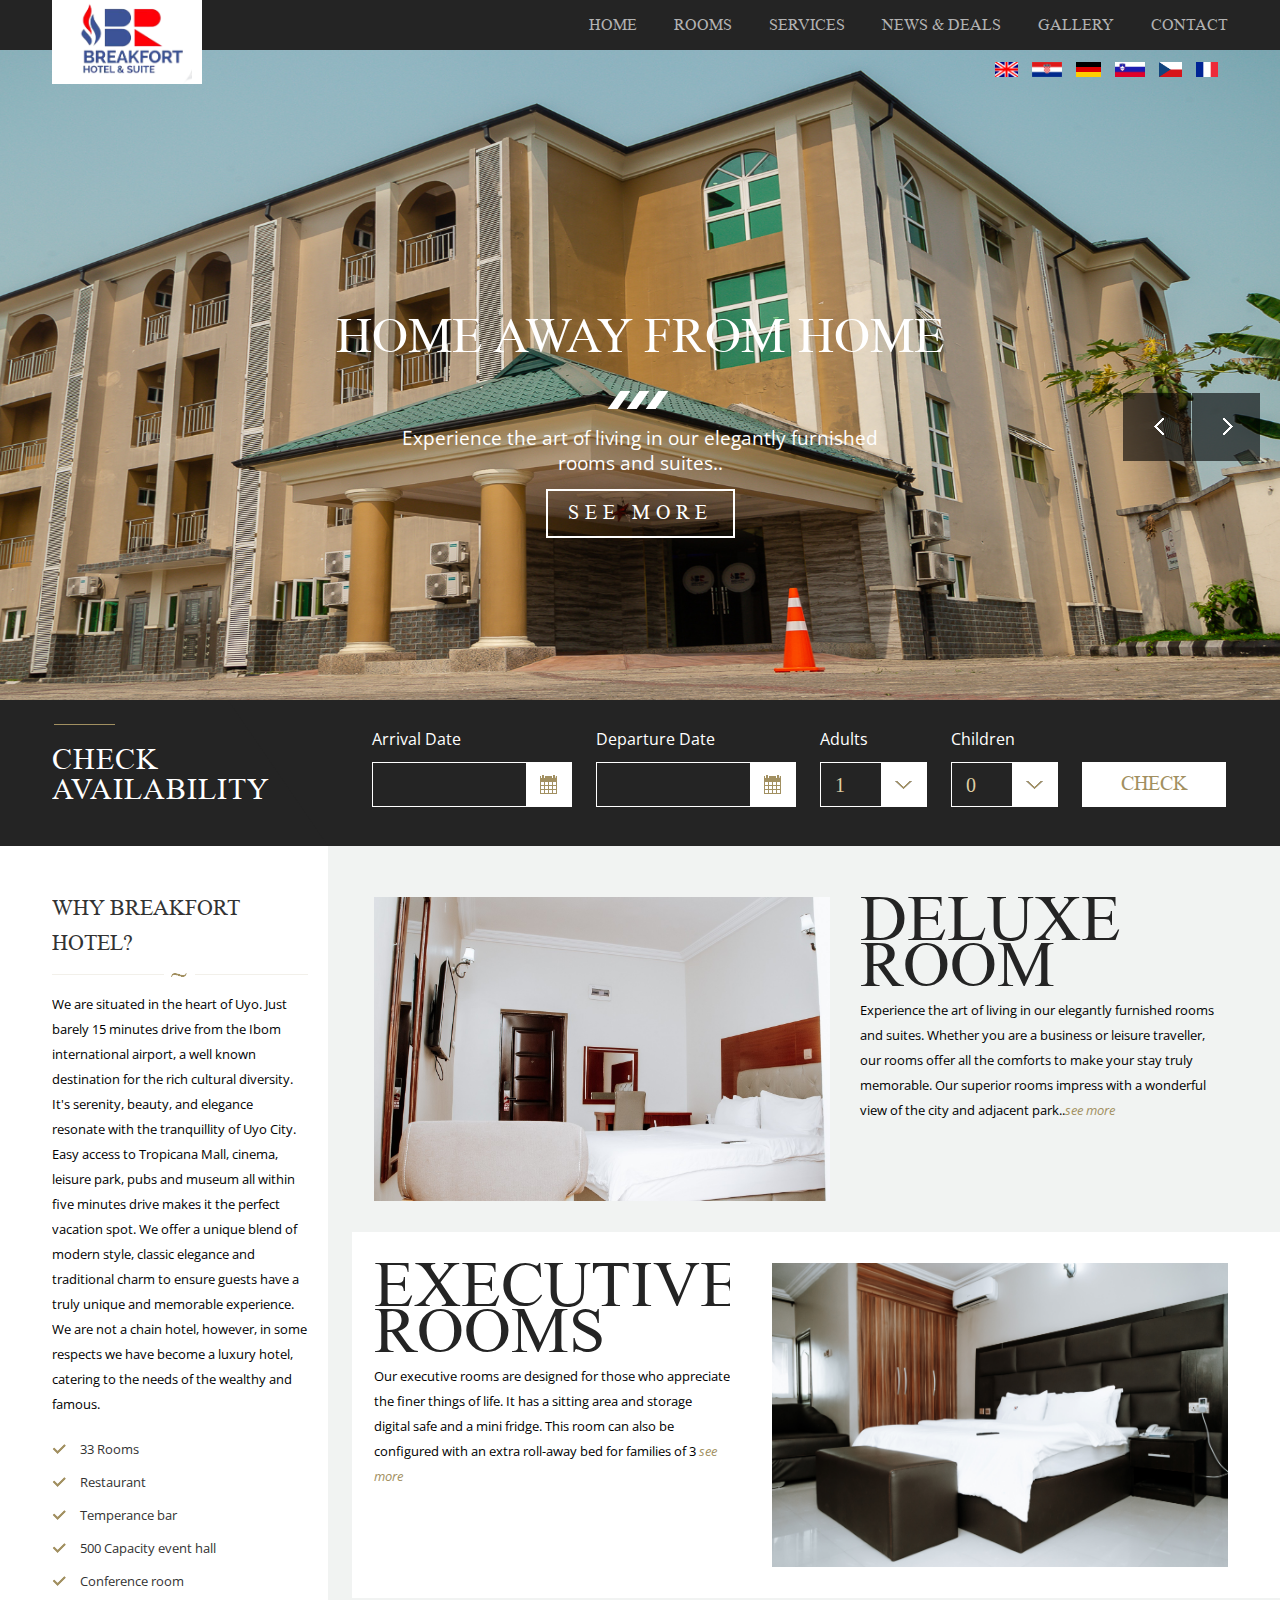
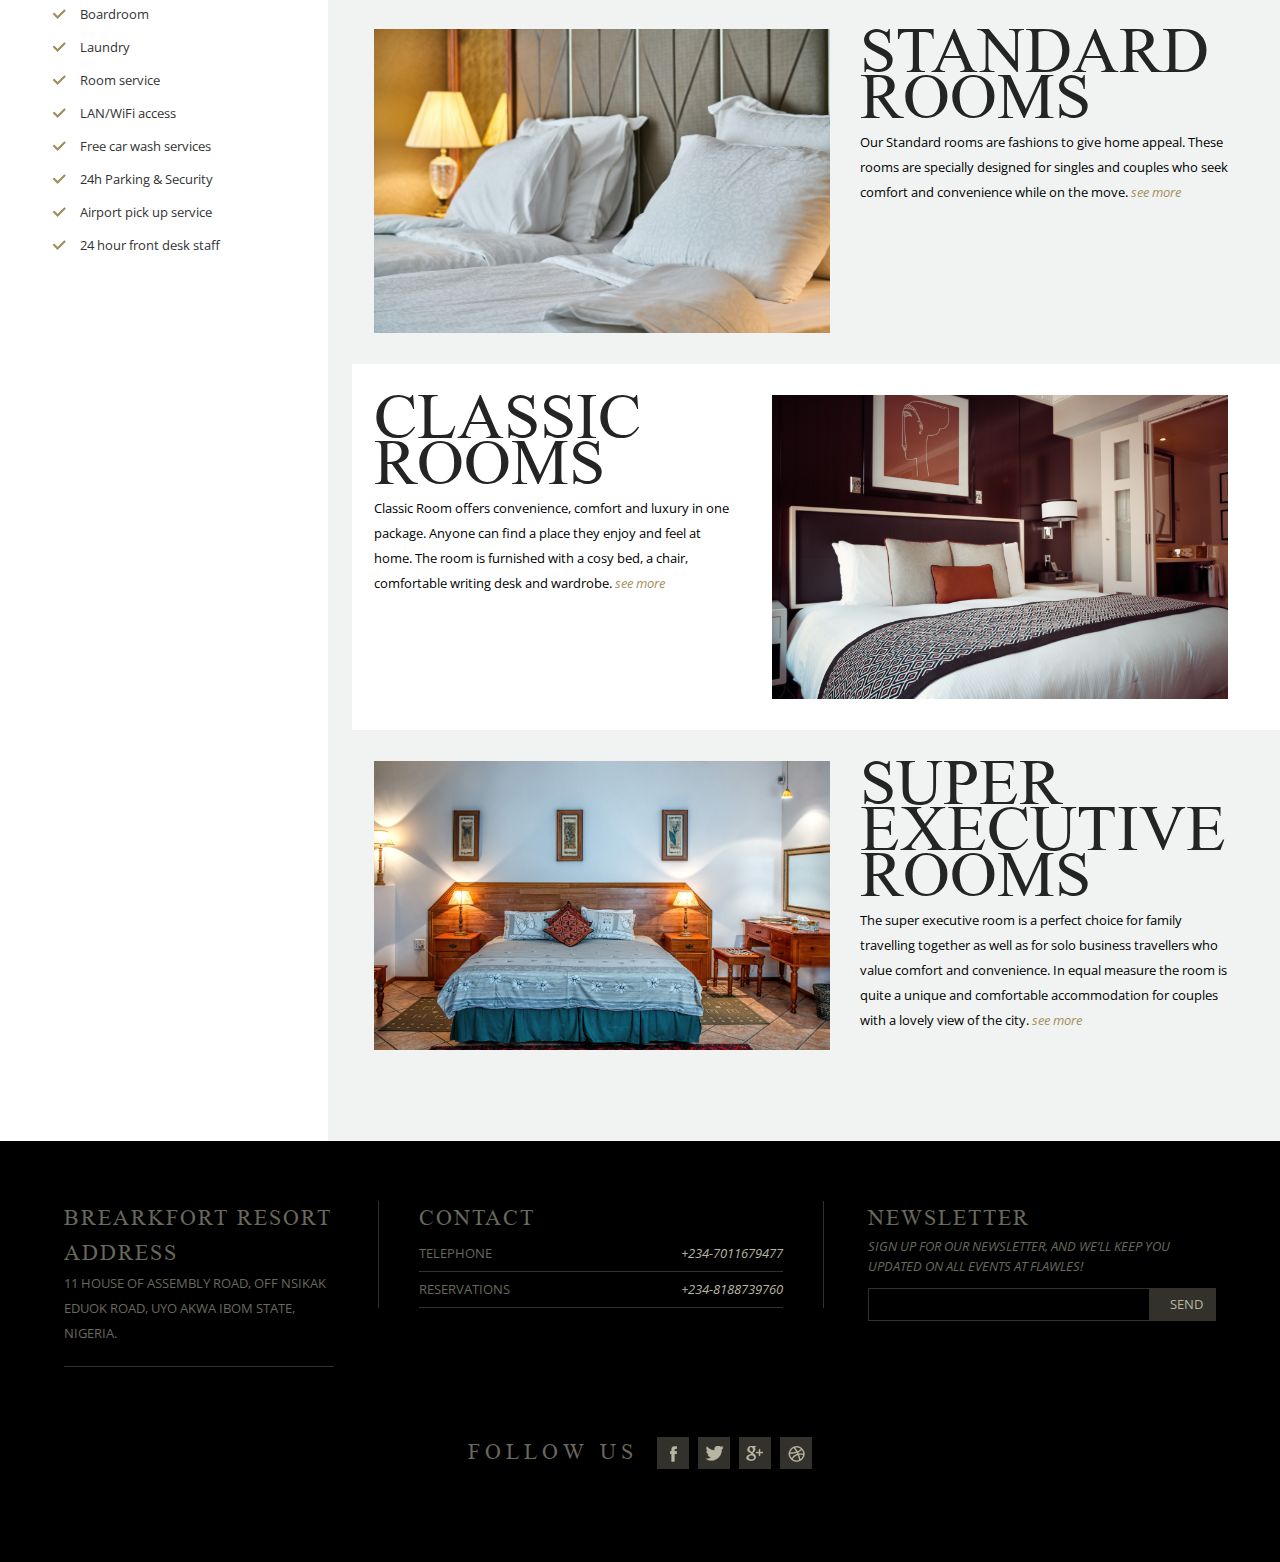
==== commit 66582633: "first commit" ====
--- a/html/index.html
+++ b/html/index.html
@@ -66,10 +66,11 @@
 								<li class="have-submenu"><a href="#">Services</a>
 									<div class="sub-menu">
 										<ul class="sub-menu-inner">
-											<!-- <li><a href="blog.html">BLOG </a></li> -->
+										
 											<li><a href="">RESTURANT AND BAR</a></li>
 											<li><a href="conference_and_events.html">CONFERENCES & EVENTS</a></li>
 											<li><a href="booking-cart.html">BOOKING CART</a></li>
+											<li><a href="testimonial.html">TESTIMONIALS </a></li>
 											<li><a href="checkout.html">CHECKOUT</a></li>
 											<li><a href="check-available.html">CHECK AVAILABLE</a></li>
 										</ul>
@@ -162,7 +163,7 @@
 				<!-- Slide Image-->
 				<ul id="md-slide-fade" class="md-slide clearfix">
 					<li>
-						<img src="img/slide/image-1.jpg" alt="">
+						<img src="img/bg-contact-1.jpg" alt="">
 						<div class="content-slide">
 							<div class="home-content">
 								<h2 class="slide-title">HOME AWAY FROM HOME</h2>
@@ -179,8 +180,8 @@
 						</div>
 					</li>
 					<li>
-						<img src="img/slide/image-2.jpg" alt="">
-						<div class="content-slide dark">
+						<img src="img/accomodation/room 3.jpg" alt="">
+						<div class="content-slide ">
 							<div class="home-content">
 								<h2 class="slide-title">UNWIND AND ENJOY THE EXPERIENCE </h2>
 								<p class="slide-description">Every plate served is aesthetically pleasing as well as
@@ -190,8 +191,8 @@
 						</div>
 					</li>
 					<li>
-						<img src="img/slide/slide-3.jpg" alt="">
-						<div class="content-slide dark">
+						<img src="img/accomodation/room.jpg" alt="">
+						<div class="content-slide ">
 							<div class="home-content">
 								<h2 class="slide-title">MAKE AN IMPRESSION BE THE BOSS</h2>
 								<p class="slide-description">Make your meetings and events a truly unforgettable
@@ -201,9 +202,9 @@
 							</div>
 						</div>
 					</li>
-					<li>
-						<img src="img/slide/slide-1.jpg" alt="">
-						<div class="content-slide dark">
+					<li class="fr">
+						<img src="img/resturants/b2	.jpg" alt="">
+						<div class="content-slide ">
 							<div class="home-content">
 								<h2 class="slide-title"> MEMORIES WITH FRIENDS AND FAMILIES ARE CHERISHED</h2>
 								<p class="slide-description">A perfect place to stay and enjoy amazing moments with
@@ -273,6 +274,7 @@
 												<div class="input-group select-white">
 													<label class="collapse">
 														<select class="form-select">
+															<option>0</option>
 															<option>1</option>
 															<option>2</option>
 															<option>3</option>
@@ -315,40 +317,25 @@
 											become a luxury hotel, catering to the needs of the wealthy and famous.
 										</p>
 										<ul class="list list-check">
-											<li>2 Cable TV</li>
-											<li>Mini fridge</li>
-											<li>LAN/WiFi access</li>
-											<li>Writing desk</li>
-											<li>Laundry</li>
-											<li>Room service</li>
-											<li>Free car wash services</li>
-											<li>24h Parking & Security</li>
-											<li>Airport pick up service
-											</li>
-											<li>24 hour front desk staff</li>
-											<li>Complementary water</li>
-											<li>Separate setting room</li>
+										<li>33 Rooms</li>
+										<li>Restaurant</li>
+										<li>Temperance bar</li>
+										<li>500 Capacity event hall</li>
+										<li>Conference room</li>
+										<li>Boardroom</li>
+										<li>Laundry
+										</li>
+										<li>Room service</li>
+										<li>LAN/WiFi access</li>
+										<li>Free car wash services</li>
+										<li>24h Parking & Security
+										</li>
+										<li>Airport pick up service</li>
+										<li>24 hour front desk staff</li>
 										</ul>
 									</div>
 								</section>
-								<section id="quote-slider" class="widget-quote">
-									<div class="box-quote">
-										<p>Semper ac dolor vitae accumsan. Cras interdum hendrerit lacinia. Phasellus
-											accumsan urna vitae molestie interdum. Nam sed placerat libero, non eleifend
-											dolor magna.</p>
-										<a href="#" class="text-link link-direct">Lire plus, CEO & Founder</a>
-									</div>
-									<div class="box-quote">
-										<p>Lorem ac dolor vitae accumsan. Cras interdum hendrerit lacinia. a.</p>
-										<a href="#" class="text-link link-direct">Lire plus, CEO & Founder</a>
-									</div>
-									<div class="box-quote">
-										<p>Ipsum ac dolor vitae molestie interdum. Nam sed placerat libero, non eleifend
-											dolor magna.</p>
-										<a href="#" class="text-link link-direct">Lire plus, CEO & Founder</a>
-									</div>
-
-								</section>
+							
 							</aside><!-- /.md-sidebar -->
 
 							<div class="grid_9 md-primary">
@@ -391,7 +378,7 @@
 								<div class="row row-home">
 									<article class="media">
 										<figure class="media-image">
-											<img src="img/accomodation/Standard room.jpg" alt="" class="media-object">
+											<img src="img/room 5.jpg" alt="" class="media-object">
 										</figure>
 										<section class="media-body">
 											<h3 class="media-header media-header-big"><a
@@ -409,7 +396,7 @@
 								<div class="row row-home">
 									<article class="media">
 										<figure class="media-image">
-											<img src="img/accomodation/Clasic room.jpg" alt="" class="media-object">
+											<img src="img/room 3.jpg" alt="" class="media-object">
 										</figure>
 										<section class="media-body">
 											<h3 class="media-header media-header-big"><a href="room-detail.html">Classic
@@ -427,7 +414,7 @@
 								<div class="row row-home">
 									<article class="media">
 										<figure class="media-image">
-											<img src="img/accomodation/super executive room.jpg" alt=""
+											<img src="img/room.jpg" alt=""
 												class="media-object">
 										</figure>
 										<section class="media-body">
--- a/html/css/style.css
+++ b/html/css/style.css
@@ -788,8 +788,8 @@
 }
 /* Slide style */
 .md-slide  li {
-    height: 650px;
-    max-height: 650px;
+    height: 950px;
+    max-height: 750px;
 }
 .md-slide-wrapper {
     position: relative;
@@ -801,7 +801,7 @@
     background-repeat: no-repeat;
     background-size: cover;
     width: 1920px;
-    height: 650px;
+    height: 950px;
     max-width: none;
     position: absolute;
     left: 50%;
@@ -813,7 +813,9 @@
     -o-transform: translate(-50%,-50%);
     transform: translate(-50%,-50%);
 }
-
+.fr img{
+    object-fit: contain;
+}
 .content-slide {
     top: 0;
     text-align: center;
@@ -1191,7 +1193,7 @@
 .icon-phone                 {background-position: 0 -80px ; width: 8px; height: 24px;}
 
 /* Booking Style */
-.md-home .check-availability {height: 146px; background-color:  rgb(65, 73, 138);}
+.md-home .check-availability {height: 146px; background-color:  #242424}
 .check-availability .grid_3 {
     background-color: #242424; 
     position: relative;
@@ -1209,7 +1211,7 @@
 }
 .check-availability .grid_3:before {
     border-left: 100px solid transparent;
-    border-top: 146px solid rgb(65, 73, 138);
+    border-top: 146px solid #242424;
     border-right: 0;
     content: "";
     position: absolute;
@@ -1218,7 +1220,7 @@
     height: 0;
 }
 .check-availability .grid_9 {
-    background-color: rgb(65, 73, 138);
+    background-color: #242424;
     position: relative;
 }
 .check-availability .grid_9 .md-booking {padding-left: 20px;}
@@ -2143,4 +2145,6 @@
 /* Custome css */
 .md-home-body .widget-home-info {
     margin-bottom: 40px;
-}+}
+
+
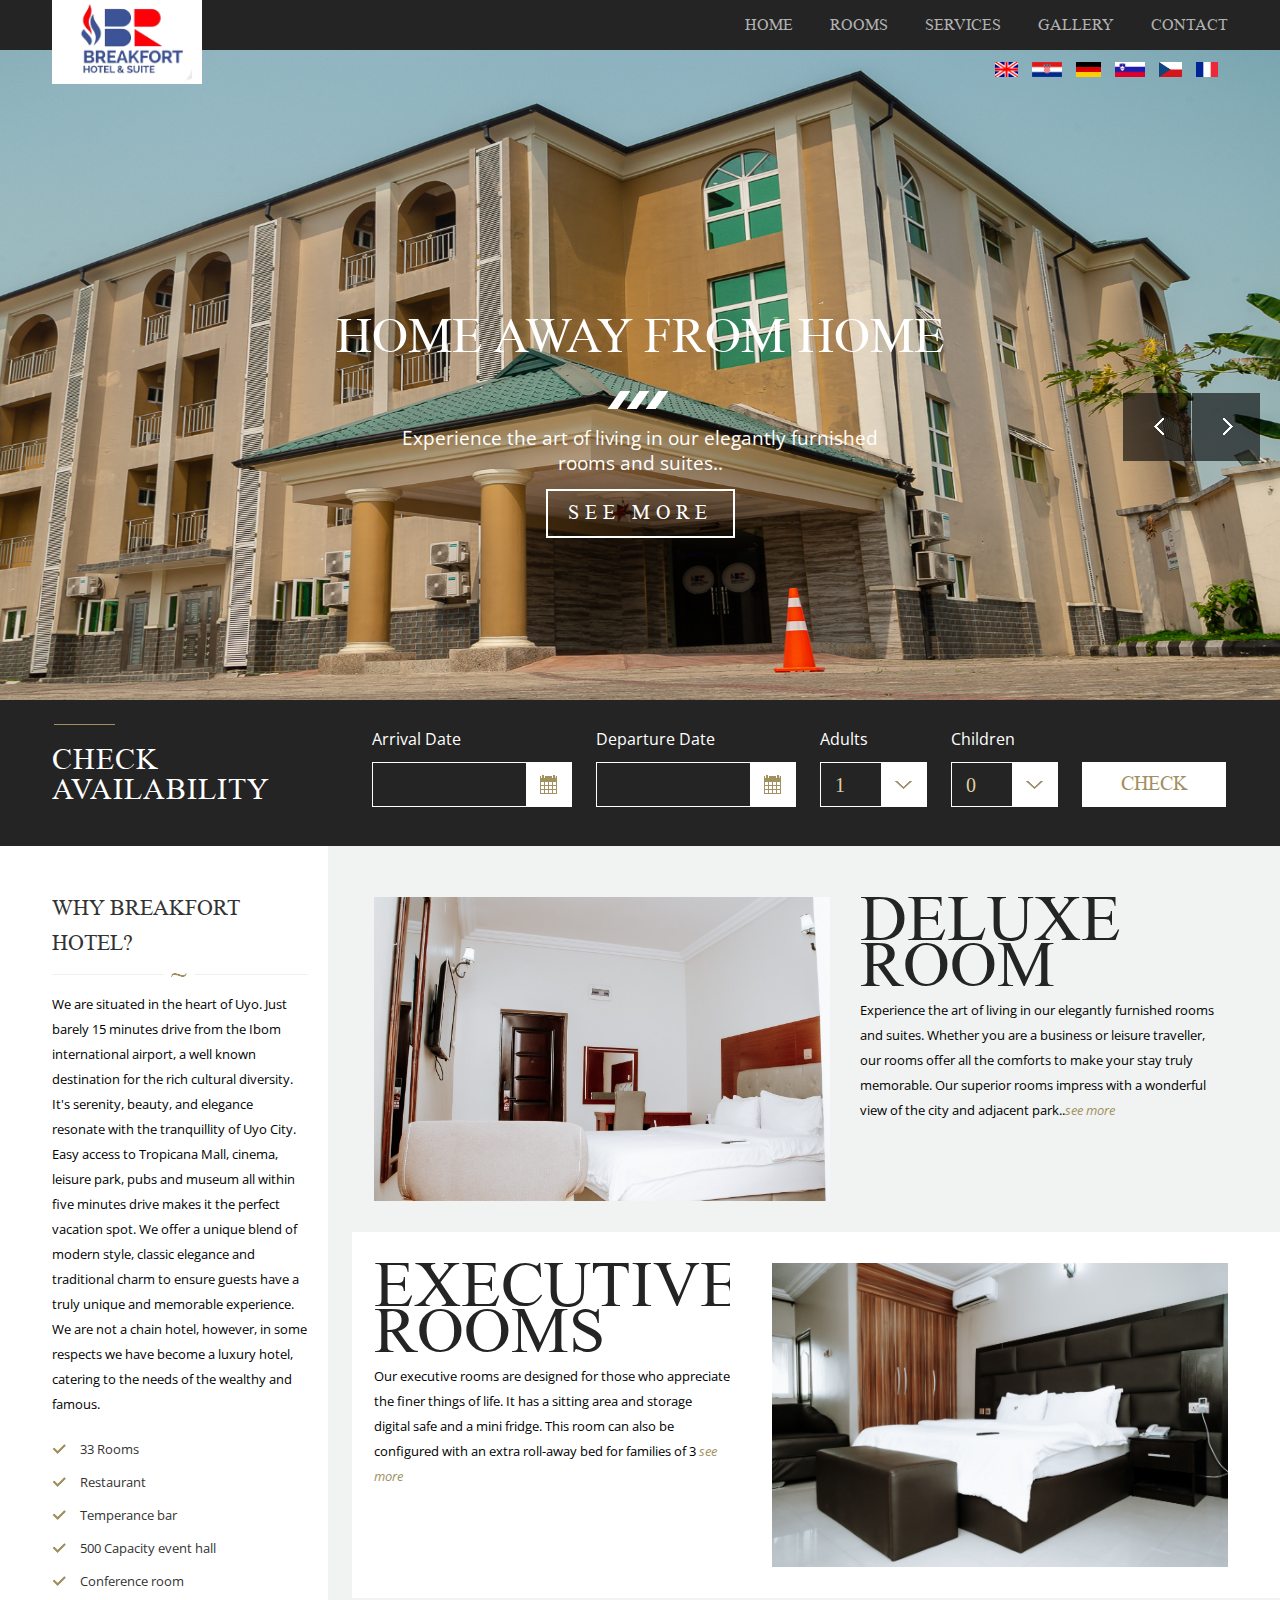
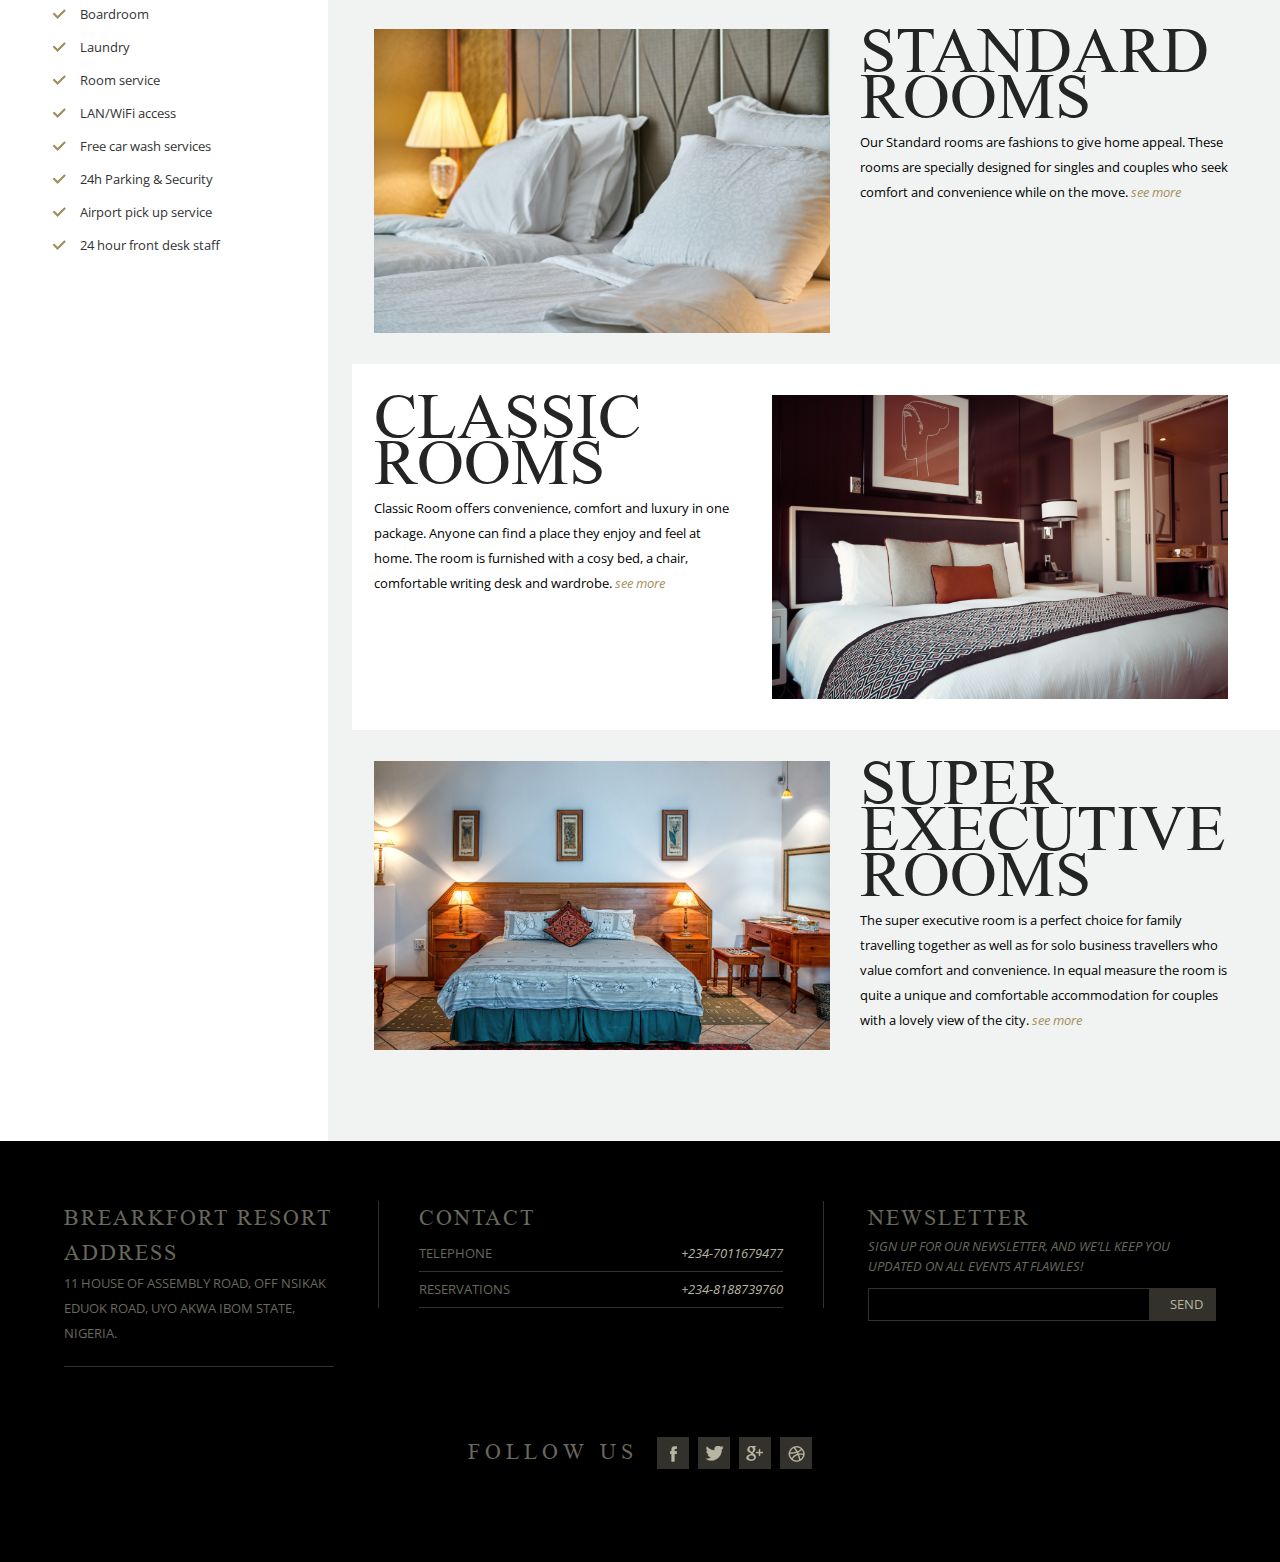
==== commit bcf3b151: "first commit" ====
--- a/html/index.html
+++ b/html/index.html
@@ -76,7 +76,7 @@
 										</ul>
 									</div>
 								</li>
-								<li><a href="new-deal.html">news &amp; deals</a></li>
+								<!-- <li><a href="new-deal.html">news &amp; deals</a></li> -->
 								<li><a href="world-of-flawles.html">Gallery</a></li>
 								<li><a href="contact.html">contact</a></li>
 							</ul>
--- a/html/css/style.css
+++ b/html/css/style.css
@@ -1142,6 +1142,13 @@
     position: absolute;
     display: inline-block;
 }
+.fa-brands{
+    /* background-image: url('../images/sprite.png'); */
+    background-repeat: no-repeat;
+    position: absolute;
+    display: inline-block;
+    color: rgb(216, 216, 216);
+}
 .icon-calendar  {width: 17px; height: 19px; background-position: 0 0; margin-top: 12px; margin-left: 14px;}
 .icon-previous, .icon-next {width: 10px; height: 17px; left: 31px; top: 25px;}
 .icon-previous  {background-position: -75px 0;}
@@ -1153,7 +1160,7 @@
 .icon-facebook,
 .icon-twitter,
 .icon-google,
-.icon-dribbble {
+.icon-dribbble, .fa-instagram {
     top: 8px;
     left: 0;
     right: 0;
